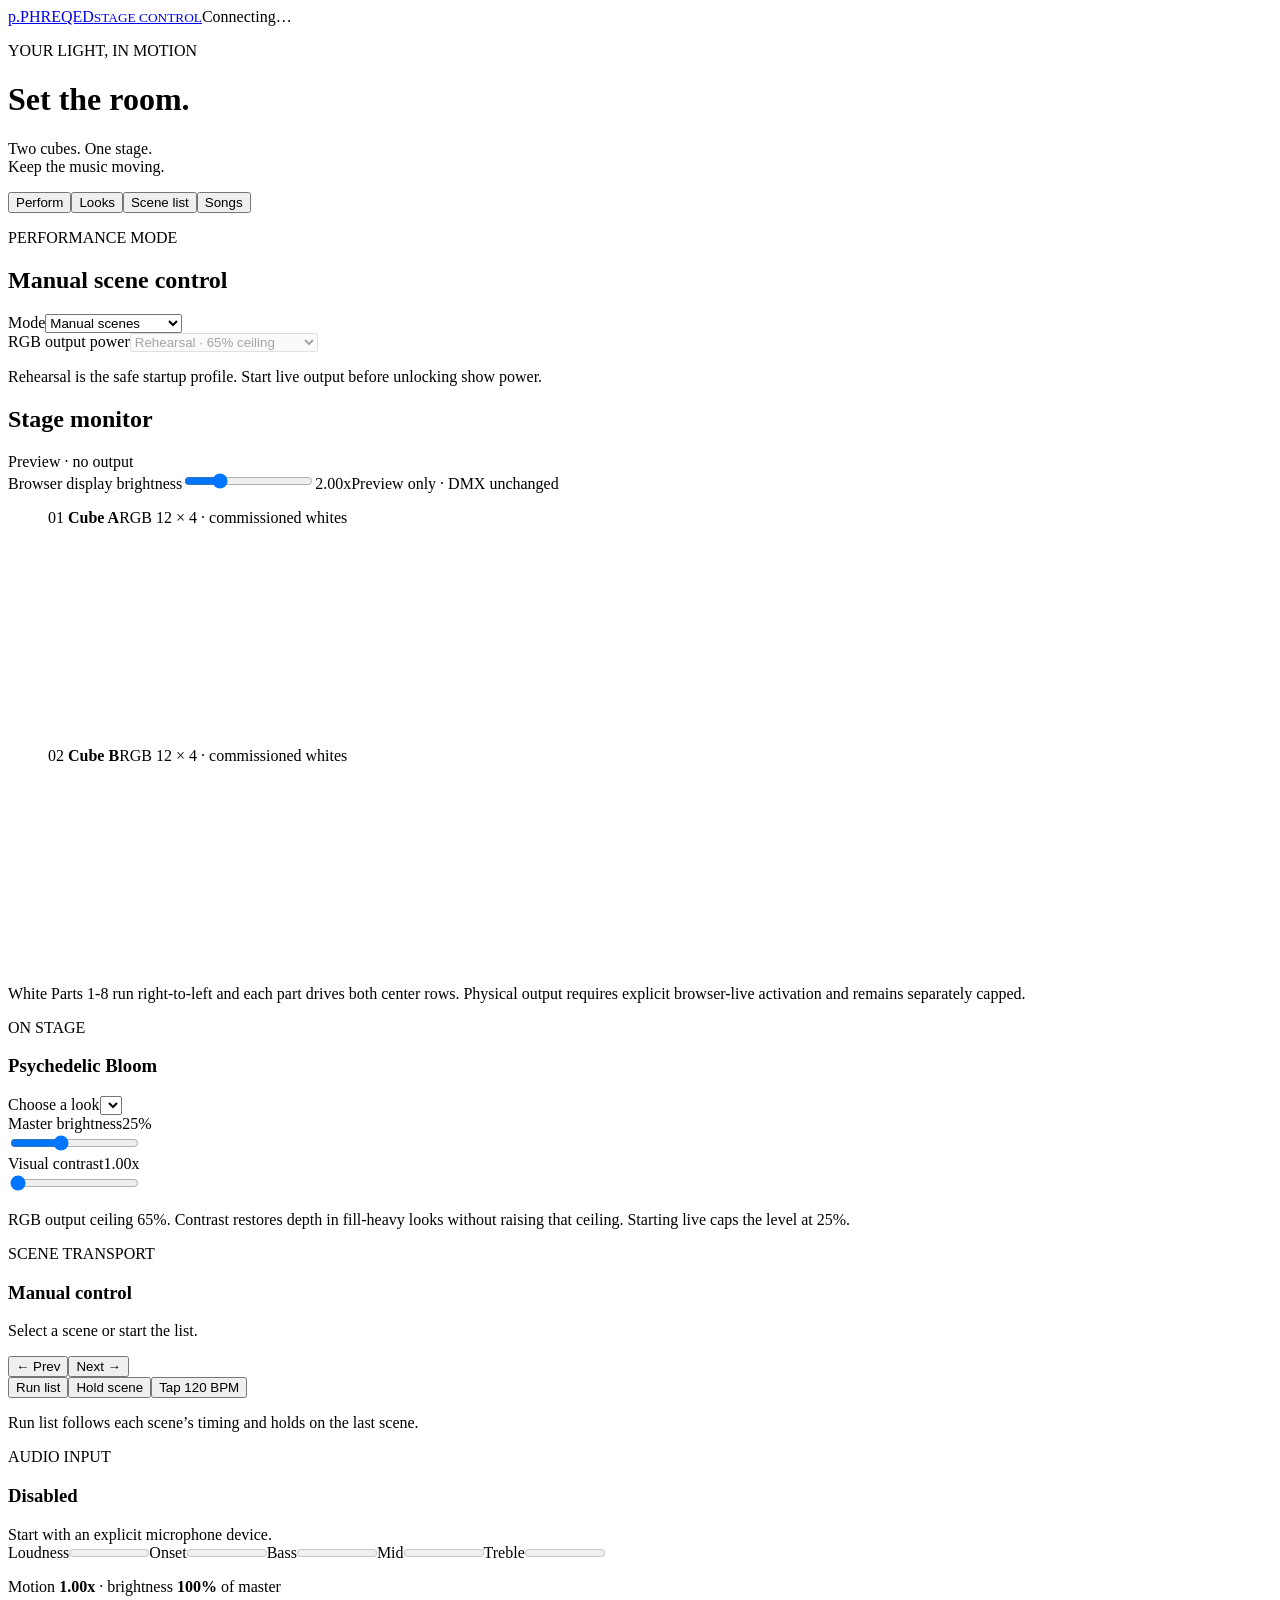
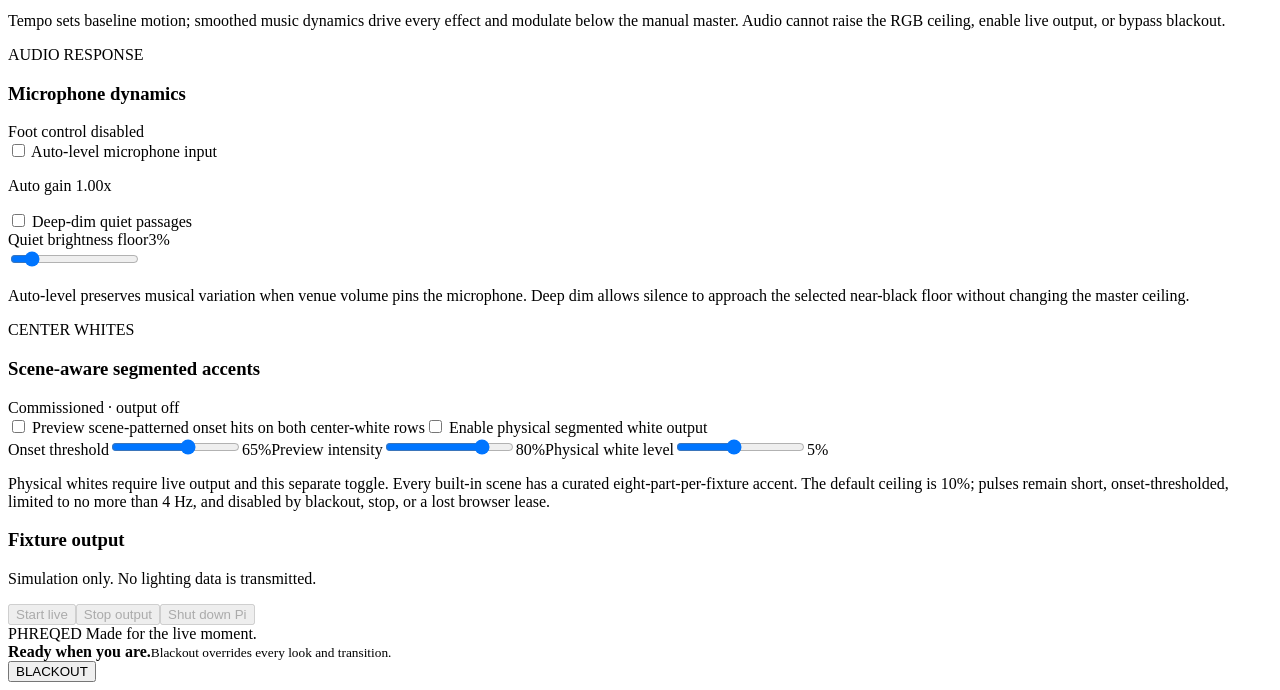
==== src/phreqed_dmx/web/index.html @ bc6910c8 "feat: extend segmented whites across show pack" ====
<!doctype html>
<html lang="en">
<head>
<meta charset="utf-8"><meta name="viewport" content="width=device-width,initial-scale=1,viewport-fit=cover">
<meta name="theme-color" content="#101413"><title>Phreqed · Stage control</title>
<link rel="stylesheet" href="/style.css"><link rel="stylesheet" href="/fixture.css"><link rel="stylesheet" href="/audio.css"><link rel="stylesheet" href="/safety.css"><script src="/app.js" defer></script>
</head>
<body>
<header class="top"><a class="brand" href="/" aria-label="Phreqed home"><span class="brandmark">p.</span><span>PHREQED<small>STAGE CONTROL</small></span></a><span id="connection" class="badge">Connecting…</span></header>
<main>
<div class="intro"><div><p class="eyebrow">YOUR LIGHT, IN MOTION</p><h1>Set the room.</h1></div><p class="intro-note">Two cubes. One stage.<br>Keep the music moving.</p></div>
<nav class="tabs" aria-label="Controller sections"><button class="tab active" data-tab="perform" aria-selected="true">Perform</button><button class="tab" data-tab="looks" aria-selected="false">Looks</button><button class="tab" data-tab="scenes" aria-selected="false">Scene list</button><button class="tab" data-tab="songbuilder" aria-selected="false">Songs</button></nav>
<div id="message" role="status" aria-live="polite"></div>
<section id="perform" class="panel">
<section class="card performance-mode-card"><div class="section-title"><div><p class="eyebrow">PERFORMANCE MODE</p><h2 id="performance-heading">Manual scene control</h2></div><label>Mode<select id="performance-mode"><option value="manual">Manual scenes</option><option value="setlist">Setlist performance</option></select></label></div><div class="power-mode-control"><label for="rgb-power-mode">RGB output power<select id="rgb-power-mode" disabled><option value="rehearsal">Rehearsal · 65% ceiling</option><option id="show-power-option" value="show">Show · full configured range</option></select></label><p id="rgb-power-status" class="hint">Rehearsal is the safe startup profile. Start live output before unlocking show power.</p></div><div id="setlist-performance" hidden><label>Active setlist<select id="performance-setlist"></select></label><div class="song-now"><p id="performance-song-number" class="eyebrow">NO SONG SELECTED</p><h2 id="performance-song-title">Choose a setlist</h2><p id="performance-song-detail" class="hint">Selection and mode changes never start playback.</p><progress id="performance-song-progress" min="0" max="1" value="0"></progress><div class="song-times"><span id="performance-elapsed">0:00</span><span id="performance-remaining">-0:00</span></div></div><div class="transport"><button id="previous-song">← Previous song</button><button id="toggle-song" class="primary">Start song</button><button id="next-song">Next song →</button></div><p id="performance-next" class="hint">Next: —</p><p class="hint">A finished song may arm the next selection, but it never starts another song. FS1/FS2 select songs, FS3 starts or stops, and FS4 remains blackout.</p></div></section>
<div class="section-title"><h2>Stage monitor</h2><span id="output-label">Preview · no output</span></div>
<div class="monitor-display-control"><label for="monitor-brightness">Browser display brightness</label><input id="monitor-brightness" type="range" min="1" max="5" step="0.25" value="2"><output id="monitor-brightness-value" for="monitor-brightness">2.00x</output><span>Preview only · DMX unchanged</span></div>
<div class="monitors"><figure><figcaption><span>01 <strong>Cube A</strong></span><span>RGB 12 × 4 · commissioned whites</span></figcaption><canvas id="cube-a" class="fixture-preview" width="480" height="200" aria-label="Cube A front view with a 12 by 4 RGB grid and two commissioned center white rows"></canvas></figure><figure><figcaption><span>02 <strong>Cube B</strong></span><span>RGB 12 × 4 · commissioned whites</span></figcaption><canvas id="cube-b" class="fixture-preview" width="480" height="200" aria-label="Cube B front view with a 12 by 4 RGB grid and two commissioned center white rows"></canvas></figure></div>
<p class="hint">White Parts 1-8 run right-to-left and each part drives both center rows. Physical output requires explicit browser-live activation and remains separately capped.</p>
<div class="performance-grid">
<section class="card"><p class="eyebrow">ON STAGE</p><h3 id="current-look">Psychedelic Bloom</h3><label for="quick-preset">Choose a look</label><select id="quick-preset"></select><div class="slider-label"><label for="master">Master brightness</label><output id="master-value" for="master">25%</output></div><input id="master" type="range" min="0" max="0.65" step="0.01" value="0.25"><div class="slider-label"><label for="contrast">Visual contrast</label><output id="contrast-value" for="contrast">1.00x</output></div><input id="contrast" type="range" min="1" max="3" step="0.05" value="1"><p class="hint">RGB output ceiling <span id="brightness-ceiling">65%</span>. Contrast restores depth in fill-heavy looks without raising that ceiling. Starting live caps the level at 25%.</p></section>
<section id="manual-transport" class="card"><p class="eyebrow">SCENE TRANSPORT</p><h3 id="current-scene">Manual control</h3><p id="sequence-status" class="hint">Select a scene or start the list.</p><div class="transport"><button id="prev" aria-label="Previous scene">← Prev</button><button id="next" class="primary">Next →</button></div><div class="row"><button id="play">Run list</button><button id="pause">Hold scene</button><button id="tap">Tap <span id="bpm">120</span> BPM</button></div><p class="hint">Run list follows each scene’s timing and holds on the last scene.</p></section>
</div>
<section class="card audio-card"><div class="section-title"><div><p class="eyebrow">AUDIO INPUT</p><h3 id="audio-status">Disabled</h3></div><span id="audio-detail">Start with an explicit microphone device.</span></div><div class="audio-meters"><label>Loudness<meter id="audio-loudness" min="0" max="1" value="0"></meter></label><label>Onset<meter id="audio-onset" min="0" max="1" value="0"></meter></label><label>Bass<meter id="audio-bass" min="0" max="1" value="0"></meter></label><label>Mid<meter id="audio-mid" min="0" max="1" value="0"></meter></label><label>Treble<meter id="audio-treble" min="0" max="1" value="0"></meter></label></div><p class="audio-response">Motion <strong id="audio-motion">1.00x</strong> · brightness <strong id="audio-brightness">100%</strong> of master</p><p class="hint">Tempo sets baseline motion; smoothed music dynamics drive every effect and modulate below the manual master. Audio cannot raise the RGB ceiling, enable live output, or bypass blackout.</p></section>
<section class="card response-card"><div class="section-title"><div><p class="eyebrow">AUDIO RESPONSE</p><h3>Microphone dynamics</h3></div><span id="foot-status">Foot control disabled</span></div><label class="toggle"><input id="audio-auto-level" type="checkbox"> Auto-level microphone input</label><p id="audio-gain" class="hint">Auto gain 1.00x</p><label class="toggle"><input id="deep-dim" type="checkbox"> Deep-dim quiet passages</label><div class="slider-label"><label for="quiet-floor">Quiet brightness floor</label><output id="quiet-floor-value" for="quiet-floor">3%</output></div><input id="quiet-floor" type="range" min="0" max="0.25" step="0.01" value="0.03"><p class="hint">Auto-level preserves musical variation when venue volume pins the microphone. Deep dim allows silence to approach the selected near-black floor without changing the master ceiling.</p></section>
<section class="card white-preview-card"><div class="section-title"><div><p class="eyebrow">CENTER WHITES</p><h3>Scene-aware segmented accents</h3></div><span id="white-preview-status">Commissioned · output off</span></div><label class="toggle"><input id="white-preview" type="checkbox"> Preview scene-patterned onset hits on both center-white rows</label><label class="toggle white-live-toggle"><input id="white-output" type="checkbox"> Enable physical segmented white output</label><div class="form-grid"><label>Onset threshold<input id="white-threshold" type="range" min="0.1" max="1" step="0.05" value="0.65"><output id="white-threshold-value" for="white-threshold">65%</output></label><label>Preview intensity<input id="white-level" type="range" min="0.05" max="1" step="0.05" value="0.8"><output id="white-level-value" for="white-level">80%</output></label><label>Physical white level<input id="white-output-level" type="range" min="0.01" max="0.10" step="0.01" value="0.05"><output id="white-output-level-value" for="white-output-level">5%</output></label></div><p id="white-output-warning" class="white-danger" hidden></p><p id="white-output-hint" class="hint">Physical whites require live output and this separate toggle. Every built-in scene has a curated eight-part-per-fixture accent. The default ceiling is 10%; pulses remain short, onset-thresholded, limited to no more than 4 Hz, and disabled by blackout, stop, or a lost browser lease.</p></section>
<section class="output card"><div><h3>Fixture output</h3><p id="live-help" class="hint">Simulation only. No lighting data is transmitted.</p></div><div class="row"><button id="start-live" class="primary" disabled>Start live</button><button id="stop-live" disabled>Stop output</button><button id="shutdown-system" class="danger" disabled>Shut down Pi</button></div></section>
</section>
<section id="looks" class="panel" hidden>
<div class="section-title"><div><h2>Your looks</h2><p class="hint">Start with a built-in, make it yours, save it for the show.</p></div><button id="new-look" class="primary">+ New look</button></div><div id="preset-grid" class="preset-grid"></div>
<section id="editor" class="card" hidden><div class="section-title"><h2>Look editor</h2><button id="close-editor" class="quiet">Close</button></div><div class="form-grid"><label>Look name<input id="look-name" maxlength="100" placeholder="Late-night current"></label><label>Output brightness<input id="look-level" type="number" min="0" max="0.65" step="0.01" value="0.25"></label></div><label>Description<input id="look-description" maxlength="500" placeholder="A note for the next show"></label><div class="section-title"><h3>Layers</h3><button id="add-layer">+ Add layer</button></div><p class="hint">Layers blend from top to bottom. Target both cubes or build independent looks.</p><div id="layers"></div><div class="row editor-actions"><button id="preview-look">Try look</button><button id="save-look" class="primary">Save look</button></div><p class="hint">Try look changes the running look, including live output when active. Built-ins are always saved as a user copy.</p></section>
</section>
<section id="songbuilder" class="panel" hidden>
<div class="section-title"><div><h2>Song Builder</h2><p class="hint">Create songs, publish baseline cue sheets, and assemble an ordered setlist. This authoring screen cannot start setlist performance.</p></div><button id="new-song" class="primary">+ New song</button></div>
<div class="song-grid">
<section class="card"><p class="eyebrow">SONG LIBRARY</p><div id="song-list" class="cue-list"></div><p id="empty-songs" class="hint">No songs yet.</p></section>
<form id="song-editor" class="card" hidden><div class="section-title"><h3 id="song-editor-heading">New song</h3><button id="cancel-song" type="button" class="quiet">Close</button></div><div class="form-grid"><label>Song title<input id="song-title" maxlength="200" required></label><label>Artist<input id="song-artist" maxlength="200" value="Phreqed" required></label><label>Duration, seconds<input id="song-duration" type="number" min="1" max="14400" step="0.1" required></label><label>Song ID<input id="song-id" pattern="song-[a-z0-9\-]+" required></label><label>Song style<select id="song-style"><option value="unspecified">Choose later</option><option value="punk">Punk</option><option value="rock">Rock</option><option value="mellow">Mellow</option><option value="funk">Funk</option><option value="metal">Metal</option><option value="alternative">Alternative</option><option value="blues">Blues</option><option value="reggae">Reggae</option><option value="electronic">Electronic</option></select></label></div><label>Notes<input id="song-notes" maxlength="4000"></label><button type="submit" class="primary">Save song</button><p class="hint">Style defaults create editable baseline cue sheets; they never publish or start playback. MP3 upload and rehearsal listening arrive in later analysis sprints.</p></form>
</div>
<section id="timeline-editor" class="card" hidden><div class="section-title"><div><p class="eyebrow">BASELINE CUE SHEET</p><h3 id="timeline-title">Song timeline</h3></div><div class="row"><button id="apply-style-default">Create style revision</button><button id="new-cue-draft">Copy published revision</button><button id="publish-cue-sheet" class="primary">Publish revision</button></div></div><p id="timeline-status" class="hint"></p><div id="song-cue-list" class="cue-list"></div><form id="song-cue-editor"><div class="form-grid"><label>At, seconds<input id="song-cue-time" type="number" min="0" max="14400" step="0.1" required></label><label>Look<select id="song-cue-preset"></select></label><label>Transition, seconds<input id="song-cue-transition" type="number" min="0" max="60" step="0.1" value="0.5" required></label></div><div class="row"><button id="save-song-cue" type="submit">+ Add cue</button><button id="cancel-song-cue" type="button" hidden>Cancel edit</button></div></form><p class="hint">Create a style revision to generate new cues from the song's selected style. Copy published revision keeps the current cues for manual editing. Drafts remain inactive until previewed and explicitly published. Published cue-sheet versions are immutable; preview is simulation-only.</p></section>
<section class="card"><div class="section-title"><div><p class="eyebrow">SETLIST BUILDER</p><h3>Ordered show</h3></div><button id="new-setlist">+ New setlist</button></div><label>Setlist<select id="setlist-select"></select></label><div id="setlist-songs" class="cue-list"></div><label>Search song library<input id="setlist-song-search" type="search" maxlength="200" autocomplete="off" placeholder="Filter by title or artist"></label><p id="setlist-song-filter-status" class="hint" role="status" aria-live="polite"></p><div class="form-grid"><label>Add song<select id="setlist-song"></select></label><label>Setlist name<input id="setlist-name" maxlength="200"></label></div><div class="row"><button id="add-setlist-song">Add song</button><button id="save-setlist" class="primary">Save setlist</button><button id="delete-setlist">Delete setlist</button></div><p class="hint">Songs may be repeated for encores. Filtering never changes the ordered setlist until you press Add song.</p></section>
</section>
<section id="scenes" class="panel" hidden>
<div class="section-title"><div><h2>Build your set.</h2><p class="hint">A scene pairs a look with a hold time and an entry fade.</p></div></div>
<div id="cue-list" class="cue-list"></div><p id="empty-cues" class="hint" hidden>No scenes yet. Add your opening look below.</p>
<form id="add-cue" class="card"><h3 id="cue-heading">Add a scene</h3><div class="form-grid"><label>Scene name<input id="cue-name" maxlength="100" placeholder="Opening" required></label><label>Look<select id="cue-preset"></select></label><label>Hold, seconds<input id="cue-hold" type="number" min="1" max="3600" step="1" value="15" required></label><label>Fade in, seconds<input id="cue-fade" type="number" min="0" max="60" step="0.1" value="1" required></label></div><div class="row"><button id="save-cue" type="submit" class="primary">+ Add scene</button><button id="cancel-cue" type="button" hidden>Cancel edit</button></div><p class="hint">Hold includes the fade. Changes save on the Pi and stop timed playback.</p></form>
</section>
<footer>PHREQED <span>Made for the live moment.</span></footer>
</main>
<div class="safety-bar"><div><strong id="blackout-status">Ready when you are.</strong><small id="safety-detail">Blackout overrides every look and transition.</small></div><button id="release-blackout" hidden>Release blackout</button><button id="blackout" class="blackout">BLACKOUT</button></div>
<dialog id="live-dialog"><h2>Send light to the stage?</h2><p id="live-warning">Confirm the fixtures are safely positioned, people nearby are warned, and QLC+ blackout is available. Output starts at 25% brightness or lower.</p><div class="row"><button id="cancel-live">Cancel</button><button id="confirm-live" class="primary">Start live output</button></div></dialog>
<dialog id="show-power-dialog"><h2>Unlock full RGB power?</h2><p id="show-power-warning">This raises the available RGB master range for the live fixtures. Confirm the fixtures are safely positioned, warn everyone nearby, and keep BLACKOUT immediately available. Center-white strobes remain separately limited.</p><div class="row"><button id="cancel-show-power">Keep rehearsal power</button><button id="confirm-show-power" class="primary">Unlock show power</button></div></dialog>
<dialog id="shutdown-dialog"><h2>Shut down the Raspberry Pi?</h2><p>This immediately blackouts and stops fixture output, stops the active song, and requests a clean operating-system power-off. Type <strong>SHUTDOWN</strong> to continue. Wait for Pi activity to stop before removing power.</p><label for="shutdown-confirmation">Confirmation<input id="shutdown-confirmation" autocomplete="off" spellcheck="false" placeholder="SHUTDOWN"></label><div class="row"><button id="cancel-shutdown">Cancel</button><button id="confirm-shutdown" class="danger" disabled>Blackout and shut down</button></div></dialog>
</body></html>
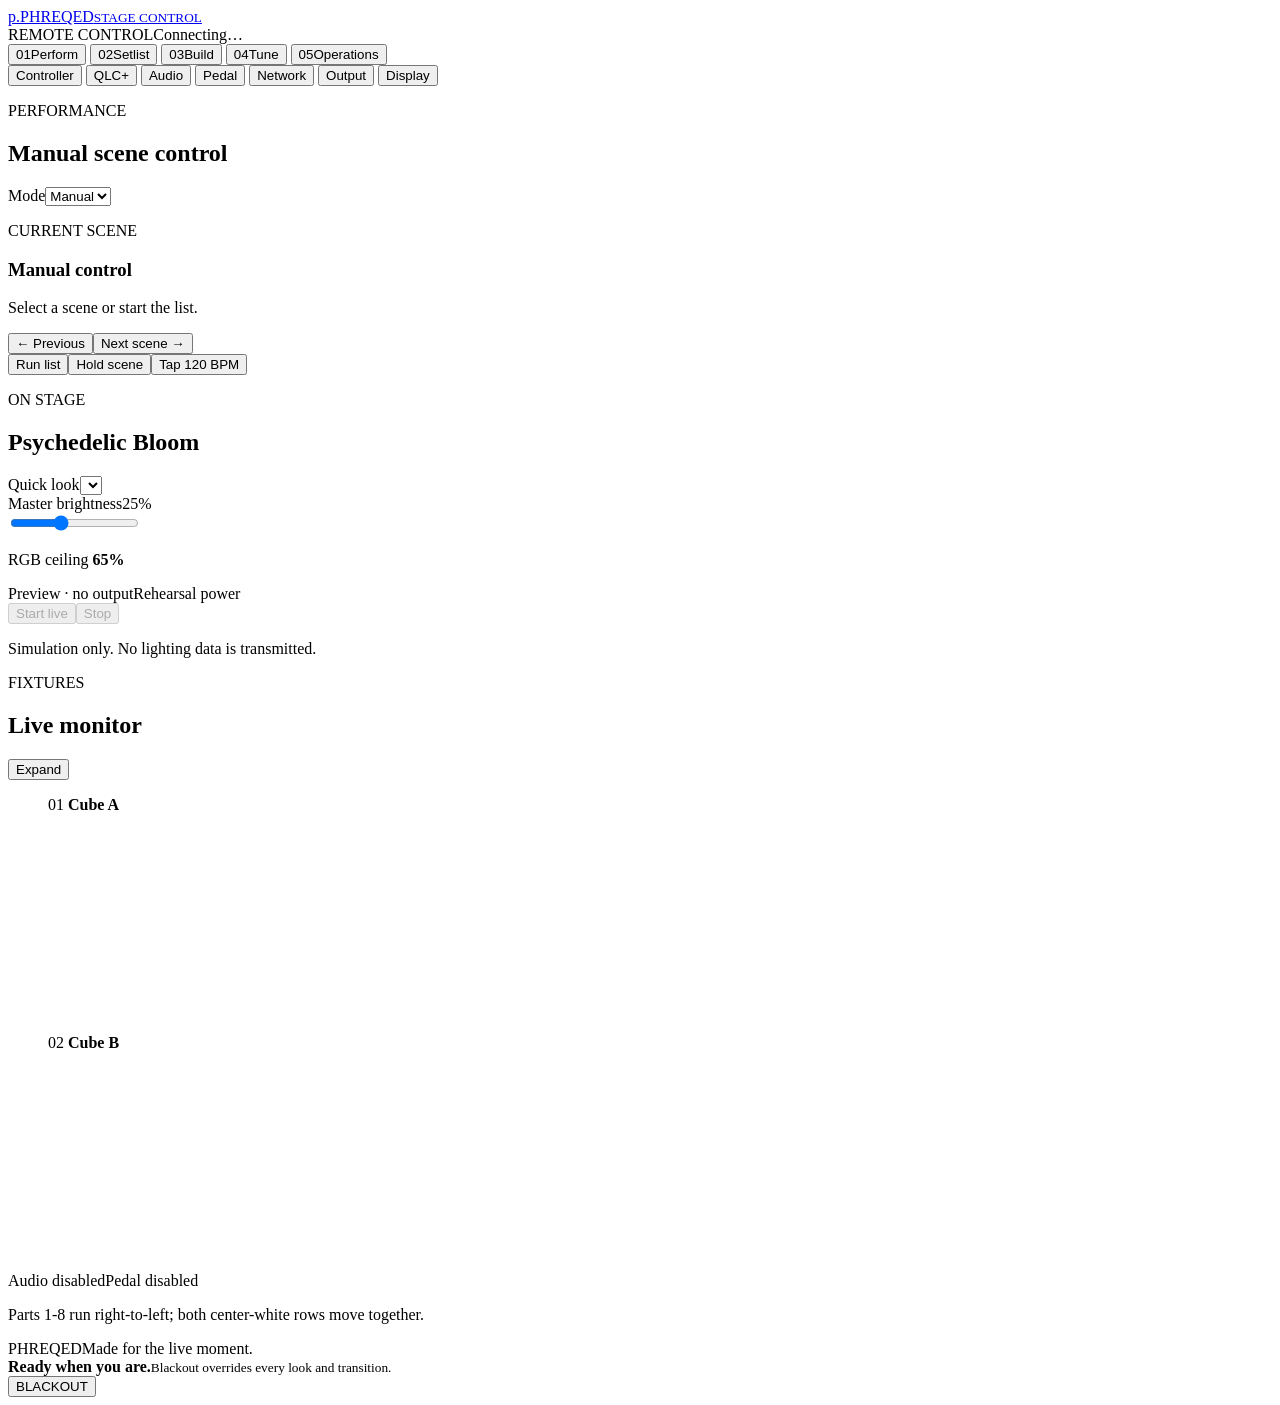
==== commit fde54e38: "feat: add adaptive touchscreen stage control" ====
--- a/src/phreqed_dmx/web/index.html
+++ b/src/phreqed_dmx/web/index.html
@@ -2,52 +2,127 @@
 <html lang="en">
 <head>
 <meta charset="utf-8"><meta name="viewport" content="width=device-width,initial-scale=1,viewport-fit=cover">
-<meta name="theme-color" content="#101413"><title>Phreqed · Stage control</title>
-<link rel="stylesheet" href="/style.css"><link rel="stylesheet" href="/fixture.css"><link rel="stylesheet" href="/audio.css"><link rel="stylesheet" href="/safety.css"><script src="/app.js" defer></script>
+<title>Phreqed · Stage control</title>
+<link rel="stylesheet" href="/style.css"><link rel="stylesheet" href="/fixture.css"><link rel="stylesheet" href="/audio.css"><link rel="stylesheet" href="/safety.css"><link rel="stylesheet" href="/touch.css"><script src="/app.js" defer></script>
 </head>
 <body>
-<header class="top"><a class="brand" href="/" aria-label="Phreqed home"><span class="brandmark">p.</span><span>PHREQED<small>STAGE CONTROL</small></span></a><span id="connection" class="badge">Connecting…</span></header>
-<main>
-<div class="intro"><div><p class="eyebrow">YOUR LIGHT, IN MOTION</p><h1>Set the room.</h1></div><p class="intro-note">Two cubes. One stage.<br>Keep the music moving.</p></div>
-<nav class="tabs" aria-label="Controller sections"><button class="tab active" data-tab="perform" aria-selected="true">Perform</button><button class="tab" data-tab="looks" aria-selected="false">Looks</button><button class="tab" data-tab="scenes" aria-selected="false">Scene list</button><button class="tab" data-tab="songbuilder" aria-selected="false">Songs</button></nav>
+<header class="top stage-top"><a class="brand" href="/" aria-label="Phreqed home"><span class="brandmark">p.</span><span>PHREQED<small>STAGE CONTROL</small></span></a><div class="top-state"><span id="surface-label" class="surface-label">REMOTE CONTROL</span><span id="connection" class="badge">Connecting…</span></div></header>
+<nav class="workspace-nav" aria-label="Controller workspaces">
+  <button class="workspace-tab active" data-workspace="perform" aria-selected="true"><span>01</span>Perform</button>
+  <button class="workspace-tab" data-workspace="setlist" aria-selected="false"><span>02</span>Setlist</button>
+  <button class="workspace-tab" data-workspace="build" aria-selected="false"><span>03</span>Build</button>
+  <button class="workspace-tab" data-workspace="tune" aria-selected="false"><span>04</span>Tune</button>
+  <button class="workspace-tab" data-workspace="operations" aria-selected="false"><span>05</span>Operations</button>
+</nav>
+<main class="app-shell">
 <div id="message" role="status" aria-live="polite"></div>
-<section id="perform" class="panel">
-<section class="card performance-mode-card"><div class="section-title"><div><p class="eyebrow">PERFORMANCE MODE</p><h2 id="performance-heading">Manual scene control</h2></div><label>Mode<select id="performance-mode"><option value="manual">Manual scenes</option><option value="setlist">Setlist performance</option></select></label></div><div class="power-mode-control"><label for="rgb-power-mode">RGB output power<select id="rgb-power-mode" disabled><option value="rehearsal">Rehearsal · 65% ceiling</option><option id="show-power-option" value="show">Show · full configured range</option></select></label><p id="rgb-power-status" class="hint">Rehearsal is the safe startup profile. Start live output before unlocking show power.</p></div><div id="setlist-performance" hidden><label>Active setlist<select id="performance-setlist"></select></label><div class="song-now"><p id="performance-song-number" class="eyebrow">NO SONG SELECTED</p><h2 id="performance-song-title">Choose a setlist</h2><p id="performance-song-detail" class="hint">Selection and mode changes never start playback.</p><progress id="performance-song-progress" min="0" max="1" value="0"></progress><div class="song-times"><span id="performance-elapsed">0:00</span><span id="performance-remaining">-0:00</span></div></div><div class="transport"><button id="previous-song">← Previous song</button><button id="toggle-song" class="primary">Start song</button><button id="next-song">Next song →</button></div><p id="performance-next" class="hint">Next: —</p><p class="hint">A finished song may arm the next selection, but it never starts another song. FS1/FS2 select songs, FS3 starts or stops, and FS4 remains blackout.</p></div></section>
-<div class="section-title"><h2>Stage monitor</h2><span id="output-label">Preview · no output</span></div>
-<div class="monitor-display-control"><label for="monitor-brightness">Browser display brightness</label><input id="monitor-brightness" type="range" min="1" max="5" step="0.25" value="2"><output id="monitor-brightness-value" for="monitor-brightness">2.00x</output><span>Preview only · DMX unchanged</span></div>
-<div class="monitors"><figure><figcaption><span>01 <strong>Cube A</strong></span><span>RGB 12 × 4 · commissioned whites</span></figcaption><canvas id="cube-a" class="fixture-preview" width="480" height="200" aria-label="Cube A front view with a 12 by 4 RGB grid and two commissioned center white rows"></canvas></figure><figure><figcaption><span>02 <strong>Cube B</strong></span><span>RGB 12 × 4 · commissioned whites</span></figcaption><canvas id="cube-b" class="fixture-preview" width="480" height="200" aria-label="Cube B front view with a 12 by 4 RGB grid and two commissioned center white rows"></canvas></figure></div>
-<p class="hint">White Parts 1-8 run right-to-left and each part drives both center rows. Physical output requires explicit browser-live activation and remains separately capped.</p>
-<div class="performance-grid">
-<section class="card"><p class="eyebrow">ON STAGE</p><h3 id="current-look">Psychedelic Bloom</h3><label for="quick-preset">Choose a look</label><select id="quick-preset"></select><div class="slider-label"><label for="master">Master brightness</label><output id="master-value" for="master">25%</output></div><input id="master" type="range" min="0" max="0.65" step="0.01" value="0.25"><div class="slider-label"><label for="contrast">Visual contrast</label><output id="contrast-value" for="contrast">1.00x</output></div><input id="contrast" type="range" min="1" max="3" step="0.05" value="1"><p class="hint">RGB output ceiling <span id="brightness-ceiling">65%</span>. Contrast restores depth in fill-heavy looks without raising that ceiling. Starting live caps the level at 25%.</p></section>
-<section id="manual-transport" class="card"><p class="eyebrow">SCENE TRANSPORT</p><h3 id="current-scene">Manual control</h3><p id="sequence-status" class="hint">Select a scene or start the list.</p><div class="transport"><button id="prev" aria-label="Previous scene">← Prev</button><button id="next" class="primary">Next →</button></div><div class="row"><button id="play">Run list</button><button id="pause">Hold scene</button><button id="tap">Tap <span id="bpm">120</span> BPM</button></div><p class="hint">Run list follows each scene’s timing and holds on the last scene.</p></section>
-</div>
-<section class="card audio-card"><div class="section-title"><div><p class="eyebrow">AUDIO INPUT</p><h3 id="audio-status">Disabled</h3></div><span id="audio-detail">Start with an explicit microphone device.</span></div><div class="audio-meters"><label>Loudness<meter id="audio-loudness" min="0" max="1" value="0"></meter></label><label>Onset<meter id="audio-onset" min="0" max="1" value="0"></meter></label><label>Bass<meter id="audio-bass" min="0" max="1" value="0"></meter></label><label>Mid<meter id="audio-mid" min="0" max="1" value="0"></meter></label><label>Treble<meter id="audio-treble" min="0" max="1" value="0"></meter></label></div><p class="audio-response">Motion <strong id="audio-motion">1.00x</strong> · brightness <strong id="audio-brightness">100%</strong> of master</p><p class="hint">Tempo sets baseline motion; smoothed music dynamics drive every effect and modulate below the manual master. Audio cannot raise the RGB ceiling, enable live output, or bypass blackout.</p></section>
-<section class="card response-card"><div class="section-title"><div><p class="eyebrow">AUDIO RESPONSE</p><h3>Microphone dynamics</h3></div><span id="foot-status">Foot control disabled</span></div><label class="toggle"><input id="audio-auto-level" type="checkbox"> Auto-level microphone input</label><p id="audio-gain" class="hint">Auto gain 1.00x</p><label class="toggle"><input id="deep-dim" type="checkbox"> Deep-dim quiet passages</label><div class="slider-label"><label for="quiet-floor">Quiet brightness floor</label><output id="quiet-floor-value" for="quiet-floor">3%</output></div><input id="quiet-floor" type="range" min="0" max="0.25" step="0.01" value="0.03"><p class="hint">Auto-level preserves musical variation when venue volume pins the microphone. Deep dim allows silence to approach the selected near-black floor without changing the master ceiling.</p></section>
-<section class="card white-preview-card"><div class="section-title"><div><p class="eyebrow">CENTER WHITES</p><h3>Scene-aware segmented accents</h3></div><span id="white-preview-status">Commissioned · output off</span></div><label class="toggle"><input id="white-preview" type="checkbox"> Preview scene-patterned onset hits on both center-white rows</label><label class="toggle white-live-toggle"><input id="white-output" type="checkbox"> Enable physical segmented white output</label><div class="form-grid"><label>Onset threshold<input id="white-threshold" type="range" min="0.1" max="1" step="0.05" value="0.65"><output id="white-threshold-value" for="white-threshold">65%</output></label><label>Preview intensity<input id="white-level" type="range" min="0.05" max="1" step="0.05" value="0.8"><output id="white-level-value" for="white-level">80%</output></label><label>Physical white level<input id="white-output-level" type="range" min="0.01" max="0.10" step="0.01" value="0.05"><output id="white-output-level-value" for="white-output-level">5%</output></label></div><p id="white-output-warning" class="white-danger" hidden></p><p id="white-output-hint" class="hint">Physical whites require live output and this separate toggle. Every built-in scene has a curated eight-part-per-fixture accent. The default ceiling is 10%; pulses remain short, onset-thresholded, limited to no more than 4 Hz, and disabled by blackout, stop, or a lost browser lease.</p></section>
-<section class="output card"><div><h3>Fixture output</h3><p id="live-help" class="hint">Simulation only. No lighting data is transmitted.</p></div><div class="row"><button id="start-live" class="primary" disabled>Start live</button><button id="stop-live" disabled>Stop output</button><button id="shutdown-system" class="danger" disabled>Shut down Pi</button></div></section>
+
+<section id="perform" class="workspace panel stage-workspace">
+  <div id="stage-health" class="health-strip" aria-label="Show health">
+    <button class="health-chip" data-health="controller"><span id="health-controller-dot" class="health-dot"></span><span id="health-controller">Controller</span></button>
+    <button class="health-chip" data-health="qlcplus"><span id="health-qlcplus-dot" class="health-dot"></span><span id="health-qlcplus">QLC+</span></button>
+    <button class="health-chip" data-health="audio"><span id="health-audio-dot" class="health-dot"></span><span id="health-audio">Audio</span></button>
+    <button class="health-chip" data-health="pedal"><span id="health-pedal-dot" class="health-dot"></span><span id="health-pedal">Pedal</span></button>
+    <button class="health-chip" data-health="network"><span id="health-network-dot" class="health-dot"></span><span id="health-network">Network</span></button>
+    <button class="health-chip" data-health="fixture_output"><span id="health-fixture_output-dot" class="health-dot"></span><span id="health-fixture_output">Output</span></button>
+    <button class="health-chip" data-health="local_display"><span id="health-local_display-dot" class="health-dot"></span><span id="health-local_display">Display</span></button>
+  </div>
+
+  <div class="stage-dashboard">
+    <section class="card performance-mode-card stage-primary">
+      <div class="stage-card-heading"><div><p class="eyebrow">PERFORMANCE</p><h2 id="performance-heading">Manual scene control</h2></div><label class="compact-field">Mode<select id="performance-mode"><option value="manual">Manual</option><option value="setlist">Setlist</option></select></label></div>
+      <div id="setlist-performance" class="setlist-stage" hidden>
+        <label class="setlist-picker">Active setlist<select id="performance-setlist"></select></label>
+        <div class="song-now"><p id="performance-song-number" class="song-number">NO SONG SELECTED</p><h1 id="performance-song-title">Choose a setlist</h1><p id="performance-song-detail" class="stage-detail">Selection and mode changes never start playback.</p><progress id="performance-song-progress" min="0" max="1" value="0"></progress><div class="song-times"><span id="performance-elapsed">0:00</span><span id="performance-remaining">-0:00</span></div></div>
+        <p class="next-song"><span>NEXT</span> <strong id="performance-next">Next: —</strong></p>
+        <div class="transport stage-transport"><button id="previous-song">← Previous</button><button id="toggle-song" class="primary">Start song</button><button id="next-song">Next →</button></div>
+      </div>
+      <div id="manual-transport" class="manual-stage">
+        <p class="scene-kicker">CURRENT SCENE</p><h1 id="current-scene">Manual control</h1><p id="sequence-status" class="stage-detail">Select a scene or start the list.</p>
+        <div class="transport stage-transport"><button id="prev" aria-label="Previous scene">← Previous</button><button id="next" class="primary">Next scene →</button></div>
+        <div class="row stage-secondary"><button id="play">Run list</button><button id="pause">Hold scene</button><button id="tap">Tap <span id="bpm">120</span> BPM</button></div>
+      </div>
+    </section>
+
+    <section class="card stage-control-card">
+      <p class="eyebrow">ON STAGE</p><h2 id="current-look">Psychedelic Bloom</h2>
+      <label for="quick-preset">Quick look<select id="quick-preset"></select></label>
+      <div class="slider-label"><label for="master">Master brightness</label><output id="master-value" for="master">25%</output></div><input id="master" type="range" min="0" max="0.65" step="0.01" value="0.25">
+      <p class="ceiling-note">RGB ceiling <strong id="brightness-ceiling">65%</strong></p>
+      <div class="stage-output-state"><span id="output-label">Preview · no output</span><span id="stage-power-label">Rehearsal power</span></div>
+      <div class="row stage-live-actions"><button id="stage-start-live" class="primary" disabled>Start live</button><button id="stage-stop-live" disabled>Stop</button></div>
+      <p id="live-help" class="hint">Simulation only. No lighting data is transmitted.</p>
+    </section>
+
+    <section class="card stage-monitor-card">
+      <div class="stage-card-heading"><div><p class="eyebrow">FIXTURES</p><h2>Live monitor</h2></div><button id="expand-monitor" class="quiet compact-action">Expand</button></div>
+      <div class="monitors compact-monitors"><figure><figcaption><span>01 <strong>Cube A</strong></span></figcaption><canvas id="cube-a" class="fixture-preview" width="480" height="200" aria-label="Cube A front view with a 12 by 4 RGB grid and two commissioned center white rows"></canvas></figure><figure><figcaption><span>02 <strong>Cube B</strong></span></figcaption><canvas id="cube-b" class="fixture-preview" width="480" height="200" aria-label="Cube B front view with a 12 by 4 RGB grid and two commissioned center white rows"></canvas></figure></div>
+      <div class="mini-status"><span id="stage-audio-status">Audio disabled</span><span id="stage-foot-status">Pedal disabled</span></div>
+      <p class="hint compact-hint">Parts 1-8 run right-to-left; both center-white rows move together.</p>
+    </section>
+  </div>
 </section>
-<section id="looks" class="panel" hidden>
-<div class="section-title"><div><h2>Your looks</h2><p class="hint">Start with a built-in, make it yours, save it for the show.</p></div><button id="new-look" class="primary">+ New look</button></div><div id="preset-grid" class="preset-grid"></div>
-<section id="editor" class="card" hidden><div class="section-title"><h2>Look editor</h2><button id="close-editor" class="quiet">Close</button></div><div class="form-grid"><label>Look name<input id="look-name" maxlength="100" placeholder="Late-night current"></label><label>Output brightness<input id="look-level" type="number" min="0" max="0.65" step="0.01" value="0.25"></label></div><label>Description<input id="look-description" maxlength="500" placeholder="A note for the next show"></label><div class="section-title"><h3>Layers</h3><button id="add-layer">+ Add layer</button></div><p class="hint">Layers blend from top to bottom. Target both cubes or build independent looks.</p><div id="layers"></div><div class="row editor-actions"><button id="preview-look">Try look</button><button id="save-look" class="primary">Save look</button></div><p class="hint">Try look changes the running look, including live output when active. Built-ins are always saved as a user copy.</p></section>
+
+<section id="build" class="workspace panel" hidden>
+  <div class="workspace-heading"><div><p class="eyebrow">DESIGN THE LIGHT</p><h1>Build</h1><p>Create reusable looks and assemble the manual scene list.</p></div></div>
+  <nav class="build-nav" aria-label="Build tools"><button class="tab active" data-tab="looks" aria-selected="true">Looks</button><button class="tab" data-tab="scenes" aria-selected="false">Scenes</button></nav>
+
+  <section id="looks" class="build-panel">
+    <div class="section-title"><div><h2>Your looks</h2><p class="hint">Choose, search, copy, or edit a look.</p></div><div class="row"><label class="search-field">Search<input id="look-search" type="search" placeholder="Filter looks"></label><button id="new-look" class="primary">+ New look</button></div></div>
+    <div id="preset-grid" class="preset-grid catalog-scroll"></div>
+    <section id="editor" class="card editor-drawer" hidden><div class="section-title"><h2>Look editor</h2><button id="close-editor" class="quiet">Close</button></div><div class="form-grid"><label>Look name<input id="look-name" maxlength="100" placeholder="Late-night current"></label><label>Output brightness<input id="look-level" type="number" min="0" max="0.65" step="0.01" value="0.25"></label></div><label>Description<input id="look-description" maxlength="500" placeholder="A note for the next show"></label><div class="section-title"><h3>Layers</h3><button id="add-layer">+ Add layer</button></div><p class="hint">Layers blend from top to bottom. Target both cubes or build independent looks.</p><div id="layers"></div><div class="row editor-actions"><button id="preview-look">Try look</button><button id="save-look" class="primary">Save look</button></div><p class="hint">Try look changes the running look, including live output when active. Built-ins are always saved as a user copy.</p></section>
+  </section>
+
+  <section id="scenes" class="build-panel" hidden>
+    <div class="split-editor"><div><div class="section-title"><div><h2>Scene list</h2><p class="hint">A scene pairs a look with a hold time and entry fade.</p></div></div><div id="cue-list" class="cue-list catalog-scroll"></div><p id="empty-cues" class="hint" hidden>No scenes yet.</p></div>
+    <form id="add-cue" class="card sticky-editor"><h3 id="cue-heading">Add a scene</h3><div class="form-grid"><label>Scene name<input id="cue-name" maxlength="100" placeholder="Opening" required></label><label>Look<select id="cue-preset"></select></label><label>Hold, seconds<input id="cue-hold" type="number" min="1" max="3600" step="1" value="15" required></label><label>Fade in, seconds<input id="cue-fade" type="number" min="0" max="60" step="0.1" value="1" required></label></div><div class="row"><button id="save-cue" type="submit" class="primary">+ Add scene</button><button id="cancel-cue" type="button" hidden>Cancel edit</button></div><p class="hint">Hold includes the fade. Changes save on the Pi and stop timed playback.</p></form></div>
+  </section>
+
+ </section>
+
+<section id="setlist" class="workspace panel" hidden>
+  <div class="workspace-heading"><div><p class="eyebrow">PREPARE THE PERFORMANCE</p><h1>Setlist</h1><p>Songs, cue sheets, and the ordered show in one dedicated workspace.</p></div></div>
+  <section id="songbuilder" class="setlist-workspace">
+    <div class="section-title"><div><h2>Song Builder</h2><p class="hint">Create songs, publish cue sheets, and assemble the ordered show.</p></div><button id="new-song" class="primary">+ New song</button></div>
+    <div class="song-grid build-song-grid"><section class="card"><p class="eyebrow">SONG LIBRARY</p><div id="song-list" class="cue-list catalog-scroll"></div><p id="empty-songs" class="hint">No songs yet.</p></section>
+    <form id="song-editor" class="card" hidden><div class="section-title"><h3 id="song-editor-heading">New song</h3><button id="cancel-song" type="button" class="quiet">Close</button></div><div class="form-grid"><label>Song title<input id="song-title" maxlength="200" required></label><label>Artist<input id="song-artist" maxlength="200" value="Phreqed" required></label><label>Duration, seconds<input id="song-duration" type="number" min="1" max="14400" step="0.1" required></label><label>Song ID<input id="song-id" pattern="song-[a-z0-9\-]+" required></label><label>Song style<select id="song-style"><option value="unspecified">Choose later</option><option value="punk">Punk</option><option value="rock">Rock</option><option value="mellow">Mellow</option><option value="funk">Funk</option><option value="metal">Metal</option><option value="alternative">Alternative</option><option value="blues">Blues</option><option value="reggae">Reggae</option><option value="electronic">Electronic</option></select></label></div><label>Notes<input id="song-notes" maxlength="4000"></label><button type="submit" class="primary">Save song</button><p class="hint">Style defaults create editable cue sheets; they never publish or start playback.</p></form></div>
+    <section id="timeline-editor" class="card" hidden><div class="section-title"><div><p class="eyebrow">BASELINE CUE SHEET</p><h3 id="timeline-title">Song timeline</h3></div><div class="row"><button id="apply-style-default">Create style revision</button><button id="new-cue-draft">Copy published revision</button><button id="publish-cue-sheet" class="primary">Publish revision</button></div></div><p id="timeline-status" class="hint"></p><div id="song-cue-list" class="cue-list catalog-scroll"></div><form id="song-cue-editor"><div class="form-grid"><label>At, seconds<input id="song-cue-time" type="number" min="0" max="14400" step="0.1" required></label><label>Look<select id="song-cue-preset"></select></label><label>Transition, seconds<input id="song-cue-transition" type="number" min="0" max="60" step="0.1" value="0.5" required></label></div><div class="row"><button id="save-song-cue" type="submit">+ Add cue</button><button id="cancel-song-cue" type="button" hidden>Cancel edit</button></div></form><p class="hint">Drafts remain inactive until previewed and explicitly published. Published cue-sheet versions are immutable.</p></section>
+    <section class="card"><div class="section-title"><div><p class="eyebrow">SETLIST BUILDER</p><h3>Ordered show</h3></div><button id="new-setlist">+ New setlist</button></div><label>Setlist<select id="setlist-select"></select></label><div id="setlist-songs" class="cue-list catalog-scroll short-scroll"></div><label>Search song library<input id="setlist-song-search" type="search" maxlength="200" autocomplete="off" placeholder="Filter by title or artist"></label><p id="setlist-song-filter-status" class="hint" role="status" aria-live="polite"></p><div class="form-grid"><label>Add song<select id="setlist-song"></select></label><label>Setlist name<input id="setlist-name" maxlength="200"></label></div><div class="row"><button id="add-setlist-song">Add song</button><button id="save-setlist" class="primary">Save setlist</button><button id="delete-setlist">Delete setlist</button></div><p class="hint">Songs may repeat for encores. Filtering never changes the ordered setlist until Add song.</p></section>
+  </section>
 </section>
-<section id="songbuilder" class="panel" hidden>
-<div class="section-title"><div><h2>Song Builder</h2><p class="hint">Create songs, publish baseline cue sheets, and assemble an ordered setlist. This authoring screen cannot start setlist performance.</p></div><button id="new-song" class="primary">+ New song</button></div>
-<div class="song-grid">
-<section class="card"><p class="eyebrow">SONG LIBRARY</p><div id="song-list" class="cue-list"></div><p id="empty-songs" class="hint">No songs yet.</p></section>
-<form id="song-editor" class="card" hidden><div class="section-title"><h3 id="song-editor-heading">New song</h3><button id="cancel-song" type="button" class="quiet">Close</button></div><div class="form-grid"><label>Song title<input id="song-title" maxlength="200" required></label><label>Artist<input id="song-artist" maxlength="200" value="Phreqed" required></label><label>Duration, seconds<input id="song-duration" type="number" min="1" max="14400" step="0.1" required></label><label>Song ID<input id="song-id" pattern="song-[a-z0-9\-]+" required></label><label>Song style<select id="song-style"><option value="unspecified">Choose later</option><option value="punk">Punk</option><option value="rock">Rock</option><option value="mellow">Mellow</option><option value="funk">Funk</option><option value="metal">Metal</option><option value="alternative">Alternative</option><option value="blues">Blues</option><option value="reggae">Reggae</option><option value="electronic">Electronic</option></select></label></div><label>Notes<input id="song-notes" maxlength="4000"></label><button type="submit" class="primary">Save song</button><p class="hint">Style defaults create editable baseline cue sheets; they never publish or start playback. MP3 upload and rehearsal listening arrive in later analysis sprints.</p></form>
-</div>
-<section id="timeline-editor" class="card" hidden><div class="section-title"><div><p class="eyebrow">BASELINE CUE SHEET</p><h3 id="timeline-title">Song timeline</h3></div><div class="row"><button id="apply-style-default">Create style revision</button><button id="new-cue-draft">Copy published revision</button><button id="publish-cue-sheet" class="primary">Publish revision</button></div></div><p id="timeline-status" class="hint"></p><div id="song-cue-list" class="cue-list"></div><form id="song-cue-editor"><div class="form-grid"><label>At, seconds<input id="song-cue-time" type="number" min="0" max="14400" step="0.1" required></label><label>Look<select id="song-cue-preset"></select></label><label>Transition, seconds<input id="song-cue-transition" type="number" min="0" max="60" step="0.1" value="0.5" required></label></div><div class="row"><button id="save-song-cue" type="submit">+ Add cue</button><button id="cancel-song-cue" type="button" hidden>Cancel edit</button></div></form><p class="hint">Create a style revision to generate new cues from the song's selected style. Copy published revision keeps the current cues for manual editing. Drafts remain inactive until previewed and explicitly published. Published cue-sheet versions are immutable; preview is simulation-only.</p></section>
-<section class="card"><div class="section-title"><div><p class="eyebrow">SETLIST BUILDER</p><h3>Ordered show</h3></div><button id="new-setlist">+ New setlist</button></div><label>Setlist<select id="setlist-select"></select></label><div id="setlist-songs" class="cue-list"></div><label>Search song library<input id="setlist-song-search" type="search" maxlength="200" autocomplete="off" placeholder="Filter by title or artist"></label><p id="setlist-song-filter-status" class="hint" role="status" aria-live="polite"></p><div class="form-grid"><label>Add song<select id="setlist-song"></select></label><label>Setlist name<input id="setlist-name" maxlength="200"></label></div><div class="row"><button id="add-setlist-song">Add song</button><button id="save-setlist" class="primary">Save setlist</button><button id="delete-setlist">Delete setlist</button></div><p class="hint">Songs may be repeated for encores. Filtering never changes the ordered setlist until you press Add song.</p></section>
+
+<section id="tune" class="workspace panel" hidden>
+  <div class="workspace-heading"><div><p class="eyebrow">SHAPE THE RESPONSE</p><h1>Tune</h1><p>Output power, audio response, preview, and commissioned white accents.</p></div></div>
+  <div class="tune-grid">
+    <section class="card tune-wide tuning-profile-card"><div><p class="eyebrow">VENUE PROFILE</p><h2>Recommended starting settings</h2><p id="tuning-profile-description" class="hint">Choose a bounded profile, then apply it deliberately.</p></div><div class="tuning-profile-controls"><label for="tuning-profile">Profile<select id="tuning-profile"></select></label><p id="tuning-profile-summary" class="profile-summary"></p><div class="row"><button id="apply-tuning-profile" class="primary">Apply profile</button><button id="save-tuning-profile">Save current as new</button><button id="update-tuning-profile" disabled>Update selected</button><button id="delete-tuning-profile" disabled>Delete</button></div></div><p class="hint profile-safety">Profiles never unlock Show power or raise a safety ceiling. Applying one disarms physical whites; re-arm them separately only after checking the room.</p></section>
+    <section class="card"><p class="eyebrow">RGB OUTPUT</p><h2>Power and contrast</h2><label for="rgb-power-mode">RGB output power<select id="rgb-power-mode" disabled><option value="rehearsal">Rehearsal · 65% ceiling</option><option id="show-power-option" value="show">Show · full configured range</option></select></label><p id="rgb-power-status" class="hint">Rehearsal is the safe startup profile.</p><div class="slider-label"><label for="contrast">Visual contrast</label><output id="contrast-value" for="contrast">1.00x</output></div><input id="contrast" type="range" min="1" max="3" step="0.05" value="1"></section>
+    <section class="card"><p class="eyebrow">STAGE MONITOR</p><h2>Preview visibility</h2><div class="monitor-display-control"><label for="monitor-brightness">Browser display brightness</label><input id="monitor-brightness" type="range" min="1" max="5" step="0.25" value="2"><output id="monitor-brightness-value" for="monitor-brightness">2.00x</output><span>Preview only · DMX unchanged</span></div><p class="hint">This changes only the fixture thumbnails on this device.</p></section>
+    <section class="card audio-card"><div class="section-title"><div><p class="eyebrow">AUDIO INPUT</p><h3 id="audio-status">Disabled</h3></div><span id="audio-detail">Start with an explicit microphone device.</span></div><div class="audio-meters"><label>Loudness<meter id="audio-loudness" min="0" max="1" value="0"></meter></label><label>Onset<meter id="audio-onset" min="0" max="1" value="0"></meter></label><label>Bass<meter id="audio-bass" min="0" max="1" value="0"></meter></label><label>Mid<meter id="audio-mid" min="0" max="1" value="0"></meter></label><label>Treble<meter id="audio-treble" min="0" max="1" value="0"></meter></label></div><p class="audio-response">Motion <strong id="audio-motion">1.00x</strong> · brightness <strong id="audio-brightness">100%</strong> of master</p><p class="hint">Audio modulates below the manual master and cannot enable output or bypass blackout.</p></section>
+    <section class="card response-card"><div class="section-title"><div><p class="eyebrow">AUDIO RESPONSE</p><h3>Microphone dynamics</h3></div><span id="foot-status">Foot control disabled</span></div><label class="toggle"><input id="audio-auto-level" type="checkbox"> Auto-level microphone input</label><p id="audio-gain" class="hint">Auto gain 1.00x</p><label class="toggle"><input id="deep-dim" type="checkbox"> Deep-dim quiet passages</label><div class="slider-label"><label for="quiet-floor">Quiet brightness floor</label><output id="quiet-floor-value" for="quiet-floor">3%</output></div><input id="quiet-floor" type="range" min="0" max="0.25" step="0.01" value="0.03"></section>
+    <section class="card white-preview-card tune-wide"><div class="section-title"><div><p class="eyebrow">CENTER WHITES</p><h3>Scene-aware segmented accents</h3></div><span id="white-preview-status">Commissioned · output off</span></div><div class="white-toggle-row"><label class="toggle"><input id="white-preview" type="checkbox"> Preview scene-patterned onset hits</label><label class="toggle white-live-toggle"><input id="white-output" type="checkbox"> Enable physical segmented white output</label></div><div class="form-grid three"><label>Onset threshold<input id="white-threshold" type="range" min="0.1" max="1" step="0.05" value="0.65"><output id="white-threshold-value" for="white-threshold">65%</output></label><label>Preview intensity<input id="white-level" type="range" min="0.05" max="1" step="0.05" value="0.8"><output id="white-level-value" for="white-level">80%</output></label><label>Physical white level<input id="white-output-level" type="range" min="0.01" max="0.10" step="0.01" value="0.05"><output id="white-output-level-value" for="white-output-level">5%</output></label></div><p id="white-output-warning" class="white-danger" hidden></p><p id="white-output-hint" class="hint">Physical whites require live output and their separate toggle. The default ceiling is 10%; pulses remain bounded and disarm on every stop path.</p></section>
+    <section class="output card tune-wide"><div><p class="eyebrow">FIXTURE OUTPUT</p><h3>Live boundary</h3></div><div class="row"><button id="start-live" class="primary" disabled>Start live</button><button id="stop-live" disabled>Stop output</button></div></section>
+  </div>
 </section>
-<section id="scenes" class="panel" hidden>
-<div class="section-title"><div><h2>Build your set.</h2><p class="hint">A scene pairs a look with a hold time and an entry fade.</p></div></div>
-<div id="cue-list" class="cue-list"></div><p id="empty-cues" class="hint" hidden>No scenes yet. Add your opening look below.</p>
-<form id="add-cue" class="card"><h3 id="cue-heading">Add a scene</h3><div class="form-grid"><label>Scene name<input id="cue-name" maxlength="100" placeholder="Opening" required></label><label>Look<select id="cue-preset"></select></label><label>Hold, seconds<input id="cue-hold" type="number" min="1" max="3600" step="1" value="15" required></label><label>Fade in, seconds<input id="cue-fade" type="number" min="0" max="60" step="0.1" value="1" required></label></div><div class="row"><button id="save-cue" type="submit" class="primary">+ Add scene</button><button id="cancel-cue" type="button" hidden>Cancel edit</button></div><p class="hint">Hold includes the fade. Changes save on the Pi and stop timed playback.</p></form>
+
+<section id="operations" class="workspace panel" hidden>
+  <div class="workspace-heading"><div><p class="eyebrow">LOCAL RECOVERY</p><h1>Operations</h1><p>Health, local display, trusted network, and clean shutdown.</p></div></div>
+  <div class="operations-grid">
+    <section class="card operations-wide"><p class="eyebrow">SYSTEM HEALTH</p><h2>Control chain</h2><div id="health-detail-grid" class="health-detail-grid"></div></section>
+    <section class="card local-only-card"><p class="eyebrow">LOCAL DISPLAY</p><h2>Backlight</h2><p class="hint">Available only from the loopback touchscreen.</p><div id="display-levels" class="segmented"><button data-brightness="20">20%</button><button data-brightness="40">40%</button><button data-brightness="60">60%</button><button data-brightness="80">80%</button><button data-brightness="100">100%</button></div><p id="local-display-status" class="hint">Checking local authority…</p></section>
+    <section class="card local-only-card"><p class="eyebrow">TRUSTED NETWORK</p><h2>Stage connection</h2><p class="hint">Output and an active song must be stopped before network changes.</p><div class="network-actions"><button data-network-action="stage">Start stage hotspot</button><button data-network-action="wifi">Use saved Wi-Fi</button><button data-network-action="enable-stage">Stage hotspot at boot</button><button data-network-action="disable-stage">Disable hotspot at boot</button></div></section>
+    <section class="card operations-wide danger-zone"><div><p class="eyebrow">POWER</p><h2>Clean Pi shutdown</h2><p class="hint">Blackouts, stops the timeline and Art-Net, then requests normal systemd power-off.</p></div><button id="shutdown-system" class="danger" disabled>Shut down Pi</button></section>
+  </div>
 </section>
-<footer>PHREQED <span>Made for the live moment.</span></footer>
+
+<footer><span>PHREQED</span><span>Made for the live moment.</span></footer>
 </main>
+
 <div class="safety-bar"><div><strong id="blackout-status">Ready when you are.</strong><small id="safety-detail">Blackout overrides every look and transition.</small></div><button id="release-blackout" hidden>Release blackout</button><button id="blackout" class="blackout">BLACKOUT</button></div>
-<dialog id="live-dialog"><h2>Send light to the stage?</h2><p id="live-warning">Confirm the fixtures are safely positioned, people nearby are warned, and QLC+ blackout is available. Output starts at 25% brightness or lower.</p><div class="row"><button id="cancel-live">Cancel</button><button id="confirm-live" class="primary">Start live output</button></div></dialog>
-<dialog id="show-power-dialog"><h2>Unlock full RGB power?</h2><p id="show-power-warning">This raises the available RGB master range for the live fixtures. Confirm the fixtures are safely positioned, warn everyone nearby, and keep BLACKOUT immediately available. Center-white strobes remain separately limited.</p><div class="row"><button id="cancel-show-power">Keep rehearsal power</button><button id="confirm-show-power" class="primary">Unlock show power</button></div></dialog>
-<dialog id="shutdown-dialog"><h2>Shut down the Raspberry Pi?</h2><p>This immediately blackouts and stops fixture output, stops the active song, and requests a clean operating-system power-off. Type <strong>SHUTDOWN</strong> to continue. Wait for Pi activity to stop before removing power.</p><label for="shutdown-confirmation">Confirmation<input id="shutdown-confirmation" autocomplete="off" spellcheck="false" placeholder="SHUTDOWN"></label><div class="row"><button id="cancel-shutdown">Cancel</button><button id="confirm-shutdown" class="danger" disabled>Blackout and shut down</button></div></dialog>
-</body></html>
+<dialog id="live-dialog"><h2>Send light to the stage?</h2><p id="live-warning">Confirm safe fixture placement, warn everyone nearby, and keep QLC+ blackout available.</p><div class="row"><button id="cancel-live">Cancel</button><button id="confirm-live" class="primary">Start live output</button></div></dialog>
+<dialog id="show-power-dialog"><h2>Unlock full RGB power?</h2><p id="show-power-warning">This raises the available RGB master range. Center-white strobes remain separately limited.</p><div class="row"><button id="cancel-show-power">Keep rehearsal power</button><button id="confirm-show-power" class="primary">Unlock show power</button></div></dialog>
+<dialog id="tuning-profile-dialog"><h2 id="tuning-profile-dialog-title">Apply venue profile?</h2><p id="tuning-profile-dialog-detail">This changes live master and response settings and disarms physical whites.</p><div class="row"><button id="cancel-tuning-profile">Cancel</button><button id="confirm-tuning-profile" class="primary">Apply to live output</button></div></dialog>
+<dialog id="setup-dialog"><h2>Leave the stage dashboard?</h2><p>Fixture output is live. Setup controls can change the show. BLACKOUT remains available on every workspace.</p><div class="row"><button id="cancel-setup">Stay on Perform</button><button id="confirm-setup" class="primary">Open setup</button></div></dialog>
+<dialog id="network-dialog"><h2 id="network-dialog-title">Change the local network?</h2><p id="network-dialog-detail">Fixture output and the active song must be stopped. Type the displayed action to continue.</p><label for="network-confirmation">Confirmation<input id="network-confirmation" autocomplete="off" spellcheck="false"></label><div class="row"><button id="cancel-network">Cancel</button><button id="confirm-network" class="primary" disabled>Request change</button></div></dialog>
+<dialog id="shutdown-dialog"><h2>Shut down the Raspberry Pi?</h2><p>This immediately blackouts and stops fixture output, stops the active song, and requests a clean operating-system power-off. Type <strong>SHUTDOWN</strong> to continue.</p><label for="shutdown-confirmation">Confirmation<input id="shutdown-confirmation" autocomplete="off" spellcheck="false" placeholder="SHUTDOWN"></label><div class="row"><button id="cancel-shutdown">Cancel</button><button id="confirm-shutdown" class="danger" disabled>Blackout and shut down</button></div></dialog>
+</body>
+</html>
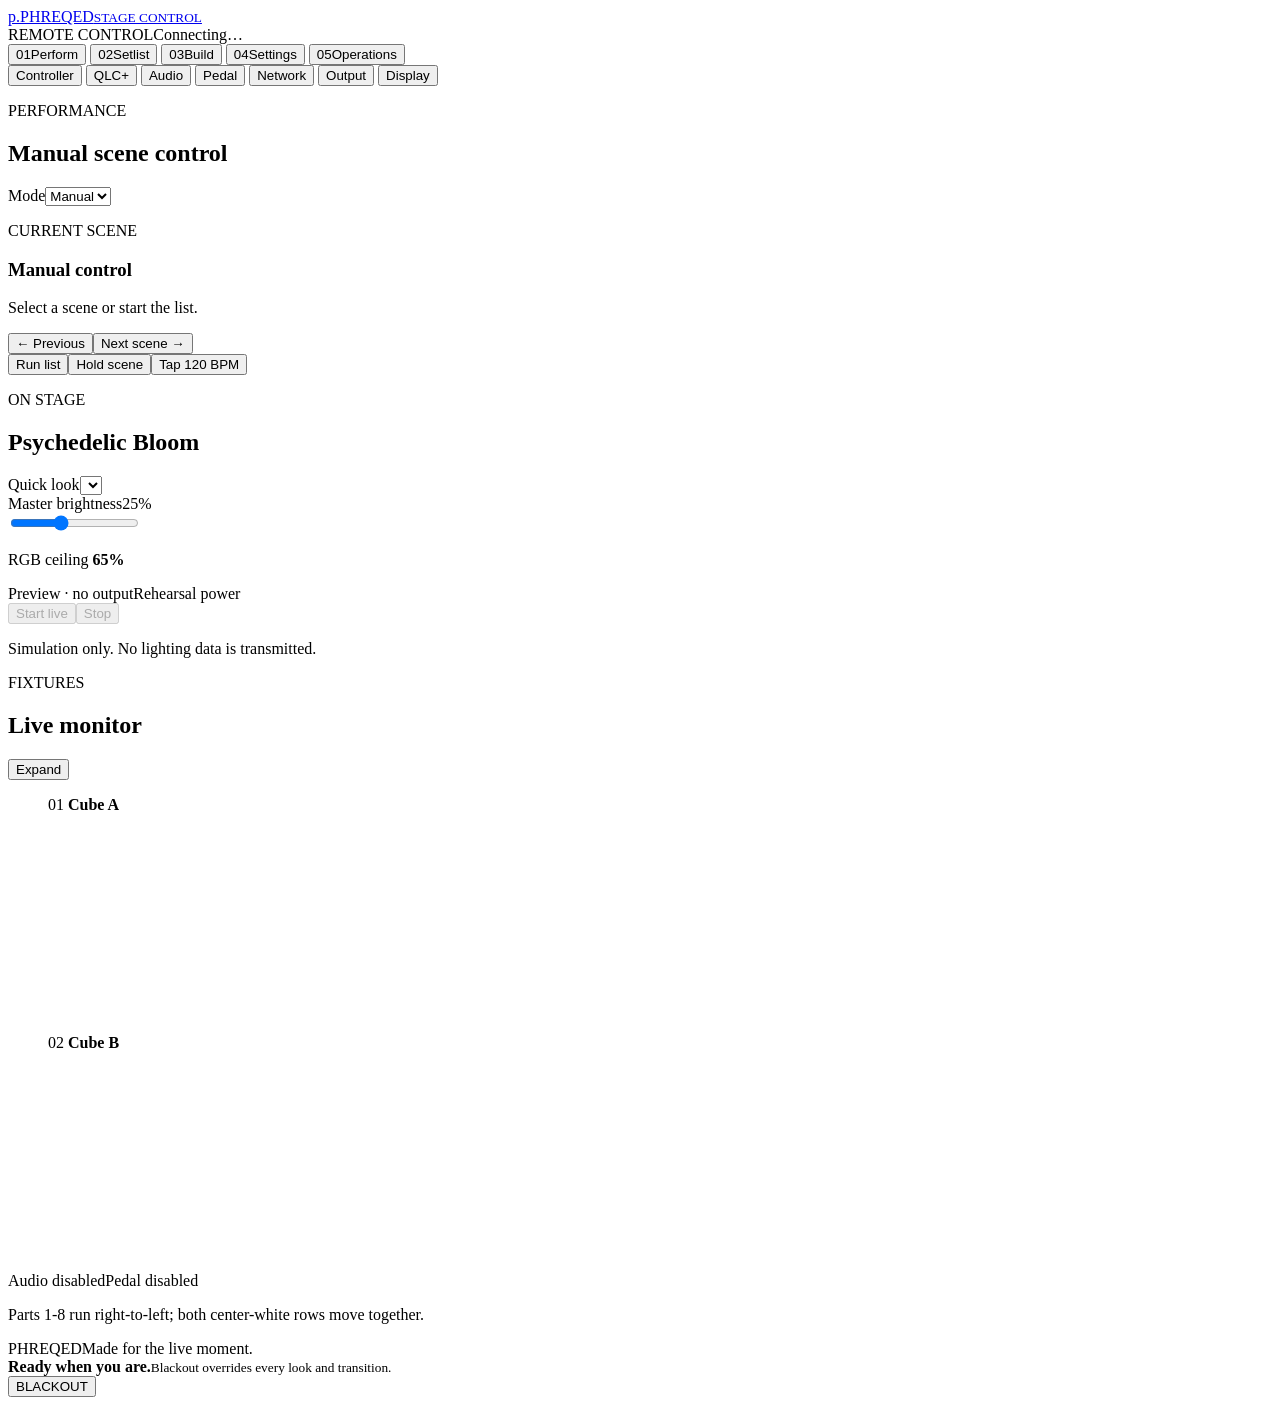
==== commit 319f2ac0: "Improve touchscreen setlist and settings UX" ====
--- a/src/phreqed_dmx/web/index.html
+++ b/src/phreqed_dmx/web/index.html
@@ -11,7 +11,7 @@
   <button class="workspace-tab active" data-workspace="perform" aria-selected="true"><span>01</span>Perform</button>
   <button class="workspace-tab" data-workspace="setlist" aria-selected="false"><span>02</span>Setlist</button>
   <button class="workspace-tab" data-workspace="build" aria-selected="false"><span>03</span>Build</button>
-  <button class="workspace-tab" data-workspace="tune" aria-selected="false"><span>04</span>Tune</button>
+  <button class="workspace-tab" data-workspace="tune" aria-selected="false"><span>04</span>Settings</button>
   <button class="workspace-tab" data-workspace="operations" aria-selected="false"><span>05</span>Operations</button>
 </nav>
 <main class="app-shell">
@@ -81,25 +81,29 @@
  </section>
 
 <section id="setlist" class="workspace panel" hidden>
-  <div class="workspace-heading"><div><p class="eyebrow">PREPARE THE PERFORMANCE</p><h1>Setlist</h1><p>Songs, cue sheets, and the ordered show in one dedicated workspace.</p></div></div>
-  <section id="songbuilder" class="setlist-workspace">
-    <div class="section-title"><div><h2>Song Builder</h2><p class="hint">Create songs, publish cue sheets, and assemble the ordered show.</p></div><button id="new-song" class="primary">+ New song</button></div>
+  <div class="workspace-heading"><div><p class="eyebrow">PREPARE THE PERFORMANCE</p><h1>Setlist</h1><p>Build the song library and the ordered show in separate touch-friendly screens.</p></div></div>
+  <nav class="build-nav setlist-nav" aria-label="Setlist tools"><button class="tab active" data-setlist-panel="songs" aria-selected="true">Songs &amp; Cue Sheets</button><button class="tab" data-setlist-panel="show-order" aria-selected="false">Show Order</button></nav>
+  <section id="songbuilder" class="setlist-workspace setlist-panel" data-setlist-panel-content="songs">
+    <div class="section-title"><div><h2>Song Builder</h2><p class="hint">Create songs and publish cue sheets. The full screen belongs to this task.</p></div><button id="new-song" class="primary">+ New song</button></div>
     <div class="song-grid build-song-grid"><section class="card"><p class="eyebrow">SONG LIBRARY</p><div id="song-list" class="cue-list catalog-scroll"></div><p id="empty-songs" class="hint">No songs yet.</p></section>
     <form id="song-editor" class="card" hidden><div class="section-title"><h3 id="song-editor-heading">New song</h3><button id="cancel-song" type="button" class="quiet">Close</button></div><div class="form-grid"><label>Song title<input id="song-title" maxlength="200" required></label><label>Artist<input id="song-artist" maxlength="200" value="Phreqed" required></label><label>Duration, seconds<input id="song-duration" type="number" min="1" max="14400" step="0.1" required></label><label>Song ID<input id="song-id" pattern="song-[a-z0-9\-]+" required></label><label>Song style<select id="song-style"><option value="unspecified">Choose later</option><option value="punk">Punk</option><option value="rock">Rock</option><option value="mellow">Mellow</option><option value="funk">Funk</option><option value="metal">Metal</option><option value="alternative">Alternative</option><option value="blues">Blues</option><option value="reggae">Reggae</option><option value="electronic">Electronic</option></select></label></div><label>Notes<input id="song-notes" maxlength="4000"></label><button type="submit" class="primary">Save song</button><p class="hint">Style defaults create editable cue sheets; they never publish or start playback.</p></form></div>
     <section id="timeline-editor" class="card" hidden><div class="section-title"><div><p class="eyebrow">BASELINE CUE SHEET</p><h3 id="timeline-title">Song timeline</h3></div><div class="row"><button id="apply-style-default">Create style revision</button><button id="new-cue-draft">Copy published revision</button><button id="publish-cue-sheet" class="primary">Publish revision</button></div></div><p id="timeline-status" class="hint"></p><div id="song-cue-list" class="cue-list catalog-scroll"></div><form id="song-cue-editor"><div class="form-grid"><label>At, seconds<input id="song-cue-time" type="number" min="0" max="14400" step="0.1" required></label><label>Look<select id="song-cue-preset"></select></label><label>Transition, seconds<input id="song-cue-transition" type="number" min="0" max="60" step="0.1" value="0.5" required></label></div><div class="row"><button id="save-song-cue" type="submit">+ Add cue</button><button id="cancel-song-cue" type="button" hidden>Cancel edit</button></div></form><p class="hint">Drafts remain inactive until previewed and explicitly published. Published cue-sheet versions are immutable.</p></section>
-    <section class="card"><div class="section-title"><div><p class="eyebrow">SETLIST BUILDER</p><h3>Ordered show</h3></div><button id="new-setlist">+ New setlist</button></div><label>Setlist<select id="setlist-select"></select></label><div id="setlist-songs" class="cue-list catalog-scroll short-scroll"></div><label>Search song library<input id="setlist-song-search" type="search" maxlength="200" autocomplete="off" placeholder="Filter by title or artist"></label><p id="setlist-song-filter-status" class="hint" role="status" aria-live="polite"></p><div class="form-grid"><label>Add song<select id="setlist-song"></select></label><label>Setlist name<input id="setlist-name" maxlength="200"></label></div><div class="row"><button id="add-setlist-song">Add song</button><button id="save-setlist" class="primary">Save setlist</button><button id="delete-setlist">Delete setlist</button></div><p class="hint">Songs may repeat for encores. Filtering never changes the ordered setlist until Add song.</p></section>
+  </section>
+  <section class="setlist-workspace setlist-panel" data-setlist-panel-content="show-order" hidden>
+    <div class="section-title"><div><h2>Setlist Builder</h2><p class="hint">Arrange the ordered show without sharing space with song authoring.</p></div><button id="new-setlist" class="primary">+ New setlist</button></div>
+    <section class="card setlist-builder-card"><label>Setlist<select id="setlist-select"></select></label><div id="setlist-songs" class="cue-list catalog-scroll short-scroll"></div><label>Search song library<input id="setlist-song-search" type="search" maxlength="200" autocomplete="off" placeholder="Filter by title or artist"></label><p id="setlist-song-filter-status" class="hint" role="status" aria-live="polite"></p><div class="form-grid"><label>Add song<select id="setlist-song"></select></label><label>Setlist name<input id="setlist-name" maxlength="200"></label></div><div class="row"><button id="add-setlist-song">Add song</button><button id="save-setlist" class="primary">Save setlist</button><button id="delete-setlist">Delete setlist</button></div><p class="hint">Songs may repeat for encores. Filtering never changes the ordered setlist until Add song.</p></section>
   </section>
 </section>
 
 <section id="tune" class="workspace panel" hidden>
-  <div class="workspace-heading"><div><p class="eyebrow">SHAPE THE RESPONSE</p><h1>Tune</h1><p>Output power, audio response, preview, and commissioned white accents.</p></div></div>
+  <div class="workspace-heading"><div><p class="eyebrow">SHOW CONFIGURATION</p><h1>Settings</h1><p>Output power, audio response, preview, and commissioned white accents.</p></div></div>
   <div class="tune-grid">
-    <section class="card tune-wide tuning-profile-card"><div><p class="eyebrow">VENUE PROFILE</p><h2>Recommended starting settings</h2><p id="tuning-profile-description" class="hint">Choose a bounded profile, then apply it deliberately.</p></div><div class="tuning-profile-controls"><label for="tuning-profile">Profile<select id="tuning-profile"></select></label><p id="tuning-profile-summary" class="profile-summary"></p><div class="row"><button id="apply-tuning-profile" class="primary">Apply profile</button><button id="save-tuning-profile">Save current as new</button><button id="update-tuning-profile" disabled>Update selected</button><button id="delete-tuning-profile" disabled>Delete</button></div></div><p class="hint profile-safety">Profiles never unlock Show power or raise a safety ceiling. Applying one disarms physical whites; re-arm them separately only after checking the room.</p></section>
-    <section class="card"><p class="eyebrow">RGB OUTPUT</p><h2>Power and contrast</h2><label for="rgb-power-mode">RGB output power<select id="rgb-power-mode" disabled><option value="rehearsal">Rehearsal · 65% ceiling</option><option id="show-power-option" value="show">Show · full configured range</option></select></label><p id="rgb-power-status" class="hint">Rehearsal is the safe startup profile.</p><div class="slider-label"><label for="contrast">Visual contrast</label><output id="contrast-value" for="contrast">1.00x</output></div><input id="contrast" type="range" min="1" max="3" step="0.05" value="1"></section>
+    <section class="card tune-wide tuning-profile-card"><div><p class="eyebrow">VENUE PROFILE</p><h2>Recommended starting settings</h2><p id="tuning-profile-description" class="hint">Choose a bounded profile, then apply it deliberately.</p></div><div class="tuning-profile-controls"><input id="tuning-profile" type="hidden" value="rehearsal"><div id="tuning-profile-choices" class="profile-choice-grid" role="listbox" aria-label="Venue profiles"></div><p id="tuning-profile-summary" class="profile-summary"></p><p id="tuning-profile-state" class="profile-apply-state" role="status">Choose a profile to apply.</p><div class="row"><button id="apply-tuning-profile" class="primary">Apply profile</button><button id="save-tuning-profile">Save as new</button><button id="update-tuning-profile" disabled>Save changes</button><button id="delete-tuning-profile" disabled>Delete</button></div></div><p class="hint profile-safety">Profiles never unlock Show power or raise a safety ceiling. A profile may restore the on-screen white-strip preview, but physical whites always remain disarmed until the separate live safety gate is satisfied.</p></section>
+    <section class="card"><p class="eyebrow">RGB OUTPUT</p><h2>Power and contrast</h2><label for="rgb-power-mode">RGB output power<select id="rgb-power-mode" disabled><option value="rehearsal">Rehearsal · 65% ceiling</option><option id="show-power-option" value="show">Show · full configured range</option></select></label><p id="rgb-power-status" class="hint">Rehearsal is the safe startup profile.</p><div class="slider-label"><label for="settings-master">RGB master</label><output id="settings-master-value" for="settings-master">25%</output></div><input id="settings-master" type="range" min="0" max="0.65" step="0.01" value="0.25"><div class="slider-label"><label for="contrast">Visual contrast</label><output id="contrast-value" for="contrast">1.00x</output></div><input id="contrast" type="range" min="1" max="3" step="0.05" value="1"></section>
     <section class="card"><p class="eyebrow">STAGE MONITOR</p><h2>Preview visibility</h2><div class="monitor-display-control"><label for="monitor-brightness">Browser display brightness</label><input id="monitor-brightness" type="range" min="1" max="5" step="0.25" value="2"><output id="monitor-brightness-value" for="monitor-brightness">2.00x</output><span>Preview only · DMX unchanged</span></div><p class="hint">This changes only the fixture thumbnails on this device.</p></section>
     <section class="card audio-card"><div class="section-title"><div><p class="eyebrow">AUDIO INPUT</p><h3 id="audio-status">Disabled</h3></div><span id="audio-detail">Start with an explicit microphone device.</span></div><div class="audio-meters"><label>Loudness<meter id="audio-loudness" min="0" max="1" value="0"></meter></label><label>Onset<meter id="audio-onset" min="0" max="1" value="0"></meter></label><label>Bass<meter id="audio-bass" min="0" max="1" value="0"></meter></label><label>Mid<meter id="audio-mid" min="0" max="1" value="0"></meter></label><label>Treble<meter id="audio-treble" min="0" max="1" value="0"></meter></label></div><p class="audio-response">Motion <strong id="audio-motion">1.00x</strong> · brightness <strong id="audio-brightness">100%</strong> of master</p><p class="hint">Audio modulates below the manual master and cannot enable output or bypass blackout.</p></section>
     <section class="card response-card"><div class="section-title"><div><p class="eyebrow">AUDIO RESPONSE</p><h3>Microphone dynamics</h3></div><span id="foot-status">Foot control disabled</span></div><label class="toggle"><input id="audio-auto-level" type="checkbox"> Auto-level microphone input</label><p id="audio-gain" class="hint">Auto gain 1.00x</p><label class="toggle"><input id="deep-dim" type="checkbox"> Deep-dim quiet passages</label><div class="slider-label"><label for="quiet-floor">Quiet brightness floor</label><output id="quiet-floor-value" for="quiet-floor">3%</output></div><input id="quiet-floor" type="range" min="0" max="0.25" step="0.01" value="0.03"></section>
-    <section class="card white-preview-card tune-wide"><div class="section-title"><div><p class="eyebrow">CENTER WHITES</p><h3>Scene-aware segmented accents</h3></div><span id="white-preview-status">Commissioned · output off</span></div><div class="white-toggle-row"><label class="toggle"><input id="white-preview" type="checkbox"> Preview scene-patterned onset hits</label><label class="toggle white-live-toggle"><input id="white-output" type="checkbox"> Enable physical segmented white output</label></div><div class="form-grid three"><label>Onset threshold<input id="white-threshold" type="range" min="0.1" max="1" step="0.05" value="0.65"><output id="white-threshold-value" for="white-threshold">65%</output></label><label>Preview intensity<input id="white-level" type="range" min="0.05" max="1" step="0.05" value="0.8"><output id="white-level-value" for="white-level">80%</output></label><label>Physical white level<input id="white-output-level" type="range" min="0.01" max="0.10" step="0.01" value="0.05"><output id="white-output-level-value" for="white-output-level">5%</output></label></div><p id="white-output-warning" class="white-danger" hidden></p><p id="white-output-hint" class="hint">Physical whites require live output and their separate toggle. The default ceiling is 10%; pulses remain bounded and disarm on every stop path.</p></section>
+    <section class="card white-preview-card tune-wide"><div class="section-title"><div><p class="eyebrow">CENTER WHITES</p><h3>Scene-aware segmented accents</h3></div><span id="white-preview-status">Commissioned · output off</span></div><div class="white-toggle-row"><label class="toggle"><input id="white-preview" type="checkbox"> Store and show white-strip preview on this screen</label><label class="toggle white-live-toggle"><input id="white-output" type="checkbox"> Enable physical segmented white output</label></div><div class="form-grid three"><label>Onset threshold<input id="white-threshold" type="range" min="0.1" max="1" step="0.05" value="0.65"><output id="white-threshold-value" for="white-threshold">65%</output></label><label>Preview intensity<input id="white-level" type="range" min="0.05" max="1" step="0.05" value="0.8"><output id="white-level-value" for="white-level">80%</output></label><label>Prepared physical white level<input id="white-output-level" type="range" min="0.01" max="0.10" step="0.01" value="0.05"><output id="white-output-level-value" for="white-output-level">5%</output></label></div><p id="white-output-warning" class="white-danger" hidden></p><p id="white-output-hint" class="hint">Preview enablement and the prepared white level can be stored without fixture output. Physical whites still require explicit browser-live output, a configured audio source, released blackout, and their separate toggle. The default ceiling is 10%.</p></section>
     <section class="output card tune-wide"><div><p class="eyebrow">FIXTURE OUTPUT</p><h3>Live boundary</h3></div><div class="row"><button id="start-live" class="primary" disabled>Start live</button><button id="stop-live" disabled>Stop output</button></div></section>
   </div>
 </section>
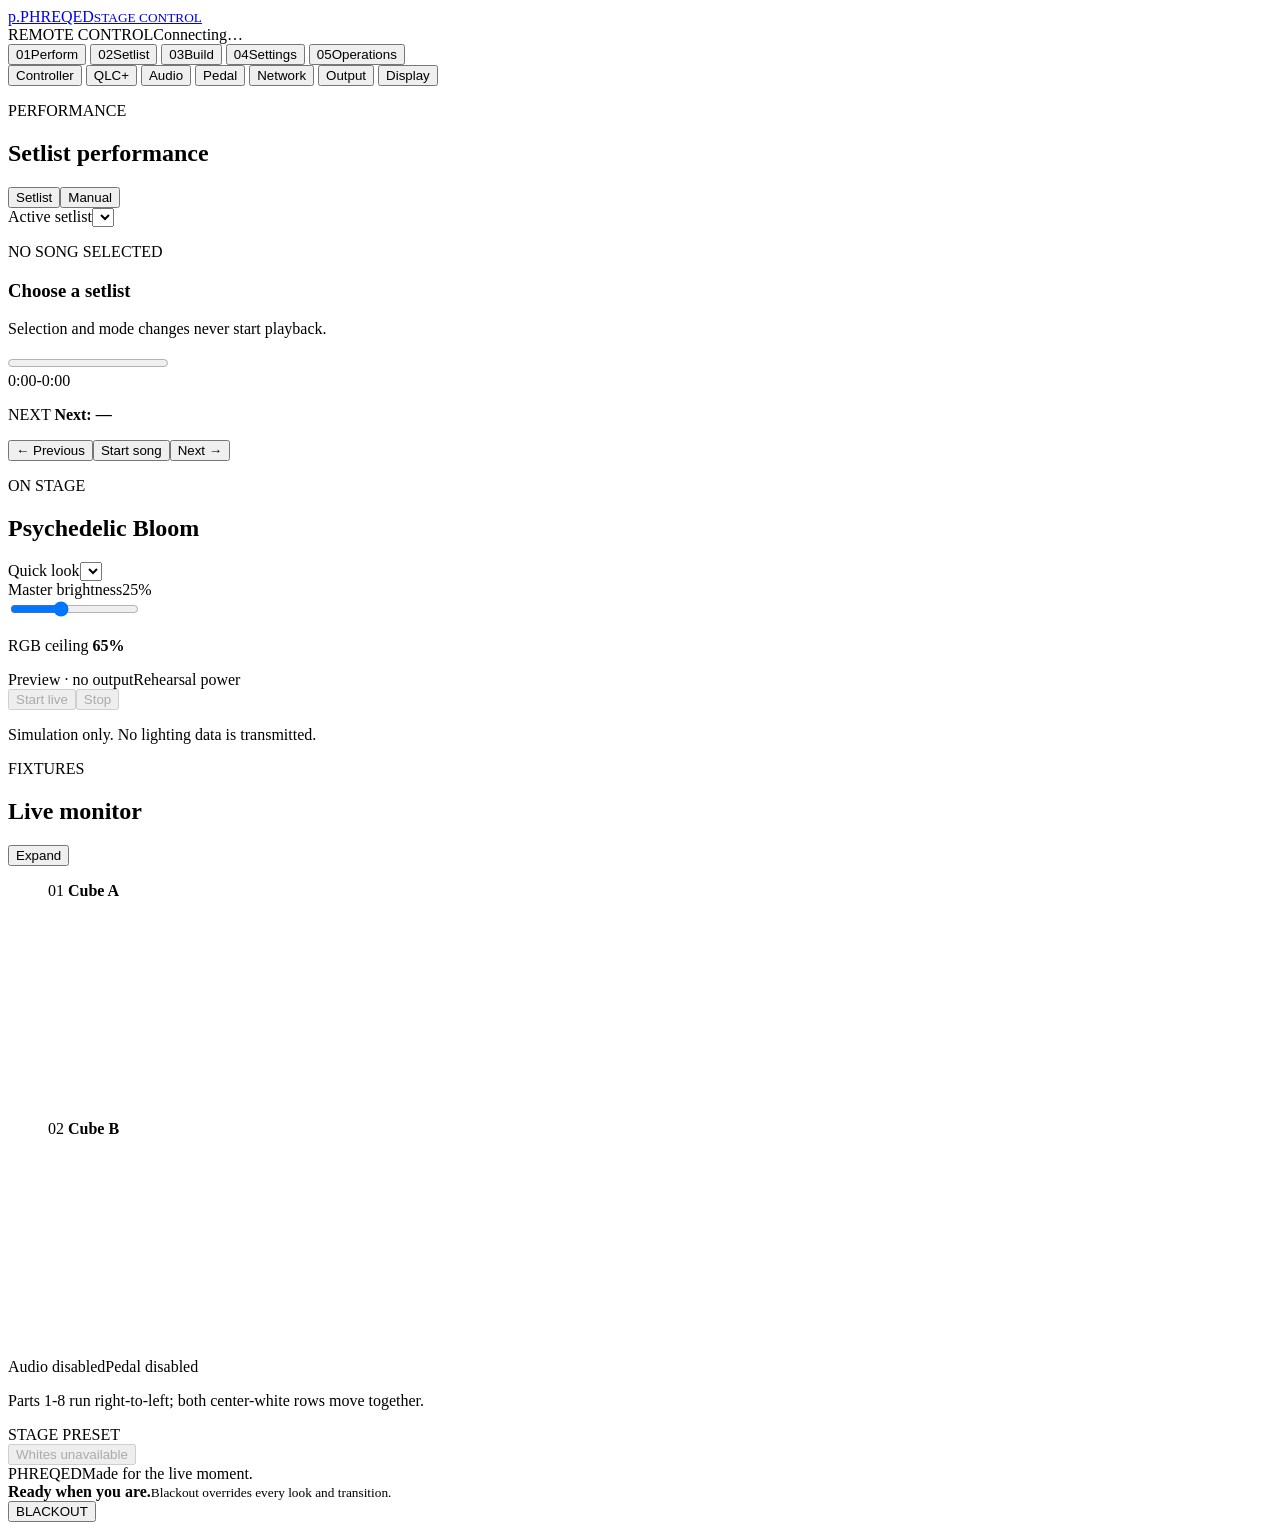
==== commit 72a90b07: "Refine touchscreen authoring and stage controls" ====
--- a/src/phreqed_dmx/web/index.html
+++ b/src/phreqed_dmx/web/index.html
@@ -30,14 +30,14 @@
 
   <div class="stage-dashboard">
     <section class="card performance-mode-card stage-primary">
-      <div class="stage-card-heading"><div><p class="eyebrow">PERFORMANCE</p><h2 id="performance-heading">Manual scene control</h2></div><label class="compact-field">Mode<select id="performance-mode"><option value="manual">Manual</option><option value="setlist">Setlist</option></select></label></div>
-      <div id="setlist-performance" class="setlist-stage" hidden>
+      <div class="stage-card-heading"><div><p class="eyebrow">PERFORMANCE</p><h2 id="performance-heading">Setlist performance</h2></div><div class="mode-switch" aria-label="Performance mode"><input id="performance-mode" type="hidden" value="setlist"><button type="button" data-performance-mode="setlist" aria-pressed="true">Setlist</button><button type="button" data-performance-mode="manual" aria-pressed="false">Manual</button></div></div>
+      <div id="setlist-performance" class="setlist-stage">
         <label class="setlist-picker">Active setlist<select id="performance-setlist"></select></label>
         <div class="song-now"><p id="performance-song-number" class="song-number">NO SONG SELECTED</p><h1 id="performance-song-title">Choose a setlist</h1><p id="performance-song-detail" class="stage-detail">Selection and mode changes never start playback.</p><progress id="performance-song-progress" min="0" max="1" value="0"></progress><div class="song-times"><span id="performance-elapsed">0:00</span><span id="performance-remaining">-0:00</span></div></div>
         <p class="next-song"><span>NEXT</span> <strong id="performance-next">Next: —</strong></p>
         <div class="transport stage-transport"><button id="previous-song">← Previous</button><button id="toggle-song" class="primary">Start song</button><button id="next-song">Next →</button></div>
       </div>
-      <div id="manual-transport" class="manual-stage">
+      <div id="manual-transport" class="manual-stage" hidden>
         <p class="scene-kicker">CURRENT SCENE</p><h1 id="current-scene">Manual control</h1><p id="sequence-status" class="stage-detail">Select a scene or start the list.</p>
         <div class="transport stage-transport"><button id="prev" aria-label="Previous scene">← Previous</button><button id="next" class="primary">Next scene →</button></div>
         <div class="row stage-secondary"><button id="play">Run list</button><button id="pause">Hold scene</button><button id="tap">Tap <span id="bpm">120</span> BPM</button></div>
@@ -61,6 +61,7 @@
       <p class="hint compact-hint">Parts 1-8 run right-to-left; both center-white rows move together.</p>
     </section>
   </div>
+  <div class="stage-profile-bar" aria-label="Stage settings presets"><span class="stage-profile-label">STAGE PRESET</span><div id="stage-profile-choices" class="stage-profile-choices"></div><button id="stage-white-output" type="button" disabled>Whites unavailable</button></div>
 </section>
 
 <section id="build" class="workspace panel" hidden>
@@ -69,13 +70,12 @@
 
   <section id="looks" class="build-panel">
     <div class="section-title"><div><h2>Your looks</h2><p class="hint">Choose, search, copy, or edit a look.</p></div><div class="row"><label class="search-field">Search<input id="look-search" type="search" placeholder="Filter looks"></label><button id="new-look" class="primary">+ New look</button></div></div>
-    <div id="preset-grid" class="preset-grid catalog-scroll"></div>
+    <div id="preset-grid" class="preset-grid"></div><div id="preset-pager" class="list-pager"></div>
     <section id="editor" class="card editor-drawer" hidden><div class="section-title"><h2>Look editor</h2><button id="close-editor" class="quiet">Close</button></div><div class="form-grid"><label>Look name<input id="look-name" maxlength="100" placeholder="Late-night current"></label><label>Output brightness<input id="look-level" type="number" min="0" max="0.65" step="0.01" value="0.25"></label></div><label>Description<input id="look-description" maxlength="500" placeholder="A note for the next show"></label><div class="section-title"><h3>Layers</h3><button id="add-layer">+ Add layer</button></div><p class="hint">Layers blend from top to bottom. Target both cubes or build independent looks.</p><div id="layers"></div><div class="row editor-actions"><button id="preview-look">Try look</button><button id="save-look" class="primary">Save look</button></div><p class="hint">Try look changes the running look, including live output when active. Built-ins are always saved as a user copy.</p></section>
   </section>
 
   <section id="scenes" class="build-panel" hidden>
-    <div class="split-editor"><div><div class="section-title"><div><h2>Scene list</h2><p class="hint">A scene pairs a look with a hold time and entry fade.</p></div></div><div id="cue-list" class="cue-list catalog-scroll"></div><p id="empty-cues" class="hint" hidden>No scenes yet.</p></div>
-    <form id="add-cue" class="card sticky-editor"><h3 id="cue-heading">Add a scene</h3><div class="form-grid"><label>Scene name<input id="cue-name" maxlength="100" placeholder="Opening" required></label><label>Look<select id="cue-preset"></select></label><label>Hold, seconds<input id="cue-hold" type="number" min="1" max="3600" step="1" value="15" required></label><label>Fade in, seconds<input id="cue-fade" type="number" min="0" max="60" step="0.1" value="1" required></label></div><div class="row"><button id="save-cue" type="submit" class="primary">+ Add scene</button><button id="cancel-cue" type="button" hidden>Cancel edit</button></div><p class="hint">Hold includes the fade. Changes save on the Pi and stop timed playback.</p></form></div>
+    <div class="section-title"><div><h2>Scene list</h2><p class="hint">A scene pairs a look with a hold time and entry fade. Editing opens as a focused task.</p></div><button id="new-scene" class="primary">+ New scene</button></div><div id="cue-list" class="cue-list"></div><div id="cue-pager" class="list-pager"></div><p id="empty-cues" class="hint" hidden>No scenes yet.</p>
   </section>
 
  </section>
@@ -85,13 +85,11 @@
   <nav class="build-nav setlist-nav" aria-label="Setlist tools"><button class="tab active" data-setlist-panel="songs" aria-selected="true">Songs &amp; Cue Sheets</button><button class="tab" data-setlist-panel="show-order" aria-selected="false">Show Order</button></nav>
   <section id="songbuilder" class="setlist-workspace setlist-panel" data-setlist-panel-content="songs">
     <div class="section-title"><div><h2>Song Builder</h2><p class="hint">Create songs and publish cue sheets. The full screen belongs to this task.</p></div><button id="new-song" class="primary">+ New song</button></div>
-    <div class="song-grid build-song-grid"><section class="card"><p class="eyebrow">SONG LIBRARY</p><div id="song-list" class="cue-list catalog-scroll"></div><p id="empty-songs" class="hint">No songs yet.</p></section>
-    <form id="song-editor" class="card" hidden><div class="section-title"><h3 id="song-editor-heading">New song</h3><button id="cancel-song" type="button" class="quiet">Close</button></div><div class="form-grid"><label>Song title<input id="song-title" maxlength="200" required></label><label>Artist<input id="song-artist" maxlength="200" value="Phreqed" required></label><label>Duration, seconds<input id="song-duration" type="number" min="1" max="14400" step="0.1" required></label><label>Song ID<input id="song-id" pattern="song-[a-z0-9\-]+" required></label><label>Song style<select id="song-style"><option value="unspecified">Choose later</option><option value="punk">Punk</option><option value="rock">Rock</option><option value="mellow">Mellow</option><option value="funk">Funk</option><option value="metal">Metal</option><option value="alternative">Alternative</option><option value="blues">Blues</option><option value="reggae">Reggae</option><option value="electronic">Electronic</option></select></label></div><label>Notes<input id="song-notes" maxlength="4000"></label><button type="submit" class="primary">Save song</button><p class="hint">Style defaults create editable cue sheets; they never publish or start playback.</p></form></div>
-    <section id="timeline-editor" class="card" hidden><div class="section-title"><div><p class="eyebrow">BASELINE CUE SHEET</p><h3 id="timeline-title">Song timeline</h3></div><div class="row"><button id="apply-style-default">Create style revision</button><button id="new-cue-draft">Copy published revision</button><button id="publish-cue-sheet" class="primary">Publish revision</button></div></div><p id="timeline-status" class="hint"></p><div id="song-cue-list" class="cue-list catalog-scroll"></div><form id="song-cue-editor"><div class="form-grid"><label>At, seconds<input id="song-cue-time" type="number" min="0" max="14400" step="0.1" required></label><label>Look<select id="song-cue-preset"></select></label><label>Transition, seconds<input id="song-cue-transition" type="number" min="0" max="60" step="0.1" value="0.5" required></label></div><div class="row"><button id="save-song-cue" type="submit">+ Add cue</button><button id="cancel-song-cue" type="button" hidden>Cancel edit</button></div></form><p class="hint">Drafts remain inactive until previewed and explicitly published. Published cue-sheet versions are immutable.</p></section>
+    <section class="card"><p class="eyebrow">SONG LIBRARY</p><div id="song-list" class="cue-list"></div><div id="song-pager" class="list-pager"></div><p id="empty-songs" class="hint">No songs yet.</p></section>
   </section>
   <section class="setlist-workspace setlist-panel" data-setlist-panel-content="show-order" hidden>
     <div class="section-title"><div><h2>Setlist Builder</h2><p class="hint">Arrange the ordered show without sharing space with song authoring.</p></div><button id="new-setlist" class="primary">+ New setlist</button></div>
-    <section class="card setlist-builder-card"><label>Setlist<select id="setlist-select"></select></label><div id="setlist-songs" class="cue-list catalog-scroll short-scroll"></div><label>Search song library<input id="setlist-song-search" type="search" maxlength="200" autocomplete="off" placeholder="Filter by title or artist"></label><p id="setlist-song-filter-status" class="hint" role="status" aria-live="polite"></p><div class="form-grid"><label>Add song<select id="setlist-song"></select></label><label>Setlist name<input id="setlist-name" maxlength="200"></label></div><div class="row"><button id="add-setlist-song">Add song</button><button id="save-setlist" class="primary">Save setlist</button><button id="delete-setlist">Delete setlist</button></div><p class="hint">Songs may repeat for encores. Filtering never changes the ordered setlist until Add song.</p></section>
+    <section class="card setlist-builder-card"><label>Setlist<select id="setlist-select"></select></label><div id="setlist-songs" class="cue-list"></div><div id="setlist-pager" class="list-pager"></div><label>Search song library<input id="setlist-song-search" type="search" maxlength="200" autocomplete="off" placeholder="Filter by title or artist"></label><p id="setlist-song-filter-status" class="hint" role="status" aria-live="polite"></p><div class="form-grid"><label>Add song<select id="setlist-song"></select></label><label>Setlist name<input id="setlist-name" maxlength="200"></label></div><div class="row"><button id="add-setlist-song">Add song</button><button id="save-setlist" class="primary">Save setlist</button><button id="copy-setlist">Copy setlist</button><button id="delete-setlist">Delete setlist</button></div><p class="hint">Songs may repeat for encores. Filtering never changes the ordered setlist until Add song.</p></section>
   </section>
 </section>
 
@@ -121,6 +119,17 @@
 <footer><span>PHREQED</span><span>Made for the live moment.</span></footer>
 </main>
 
+<dialog id="scene-dialog" class="task-dialog">
+  <form id="add-cue" class="task-dialog-content"><div class="section-title task-dialog-heading"><div><p class="eyebrow">SCENE BUILDER</p><h2 id="cue-heading">Add a scene</h2></div><button id="cancel-cue" type="button" class="quiet">Close</button></div><div class="form-grid"><label>Scene name<input id="cue-name" maxlength="100" placeholder="Opening" required></label><label>Look<select id="cue-preset"></select></label><label>Hold, seconds<input id="cue-hold" type="number" min="1" max="3600" step="1" value="15" required></label><label>Fade in, seconds<input id="cue-fade" type="number" min="0" max="60" step="0.1" value="1" required></label></div><div class="row"><button id="save-cue" type="submit" class="primary">+ Add scene</button></div><p class="hint">Hold includes the fade. Changes save on the Pi and stop timed playback.</p></form>
+</dialog>
+<dialog id="song-dialog" class="task-dialog">
+  <form id="song-editor" class="task-dialog-content"><div class="section-title task-dialog-heading"><div><p class="eyebrow">SONG LIBRARY</p><h2 id="song-editor-heading">New song</h2></div><button id="cancel-song" type="button" class="quiet">Close</button></div><div class="form-grid"><label>Song title<input id="song-title" maxlength="200" required></label><label>Artist<input id="song-artist" maxlength="200" value="Phreqed" required></label><label>Duration, seconds<input id="song-duration" type="number" min="1" max="14400" step="0.1" required></label><label>Song ID<input id="song-id" pattern="song-[a-z0-9\-]+" required></label><label>Song style<select id="song-style"><option value="unspecified">Choose later</option><option value="punk">Punk</option><option value="rock">Rock</option><option value="mellow">Mellow</option><option value="funk">Funk</option><option value="metal">Metal</option><option value="alternative">Alternative</option><option value="blues">Blues</option><option value="reggae">Reggae</option><option value="electronic">Electronic</option></select></label></div><label>Notes<input id="song-notes" maxlength="4000"></label><button type="submit" class="primary">Save song</button><p class="hint">Style defaults create editable cue sheets; they never publish or start playback.</p></form>
+</dialog>
+<dialog id="timeline-editor" class="task-dialog timeline-dialog">
+      <div class="task-dialog-content"><div class="section-title task-dialog-heading"><div><p class="eyebrow">BASELINE CUE SHEET</p><h2 id="timeline-title">Song timeline</h2></div><button id="close-timeline" type="button" class="quiet">Close</button></div><div class="row timeline-actions"><button id="apply-style-default">Create style revision</button><button id="new-cue-draft">Copy published revision</button><button id="publish-cue-sheet" class="primary">Publish revision</button></div><p id="timeline-status" class="hint"></p><div id="song-cue-list" class="cue-list"></div><div id="song-cue-pager" class="list-pager"></div><form id="song-cue-editor" class="card"><h3>Add or edit cue</h3><div class="form-grid"><label>At, seconds<input id="song-cue-time" type="number" min="0" max="14400" step="0.1" required></label><label>Look<select id="song-cue-preset"></select></label><label>Transition, seconds<input id="song-cue-transition" type="number" min="0" max="60" step="0.1" value="0.5" required></label></div><div class="row"><button id="save-song-cue" type="submit">+ Add cue</button><button id="cancel-song-cue" type="button" hidden>Cancel edit</button></div></form><p class="hint">Drafts remain inactive until previewed and explicitly published. Published cue-sheet versions are immutable.</p></div>
+</dialog>
+<dialog id="copy-setlist-dialog"><h2>Copy setlist</h2><p>Duplicate the selected running order, then edit the copy independently.</p><label for="copy-setlist-name">New setlist name<input id="copy-setlist-name" maxlength="200"></label><div class="row"><button id="cancel-copy-setlist">Cancel</button><button id="confirm-copy-setlist" class="primary">Create copy</button></div></dialog>
+
 <div class="safety-bar"><div><strong id="blackout-status">Ready when you are.</strong><small id="safety-detail">Blackout overrides every look and transition.</small></div><button id="release-blackout" hidden>Release blackout</button><button id="blackout" class="blackout">BLACKOUT</button></div>
 <dialog id="live-dialog"><h2>Send light to the stage?</h2><p id="live-warning">Confirm safe fixture placement, warn everyone nearby, and keep QLC+ blackout available.</p><div class="row"><button id="cancel-live">Cancel</button><button id="confirm-live" class="primary">Start live output</button></div></dialog>
 <dialog id="show-power-dialog"><h2>Unlock full RGB power?</h2><p id="show-power-warning">This raises the available RGB master range. Center-white strobes remain separately limited.</p><div class="row"><button id="cancel-show-power">Keep rehearsal power</button><button id="confirm-show-power" class="primary">Unlock show power</button></div></dialog>
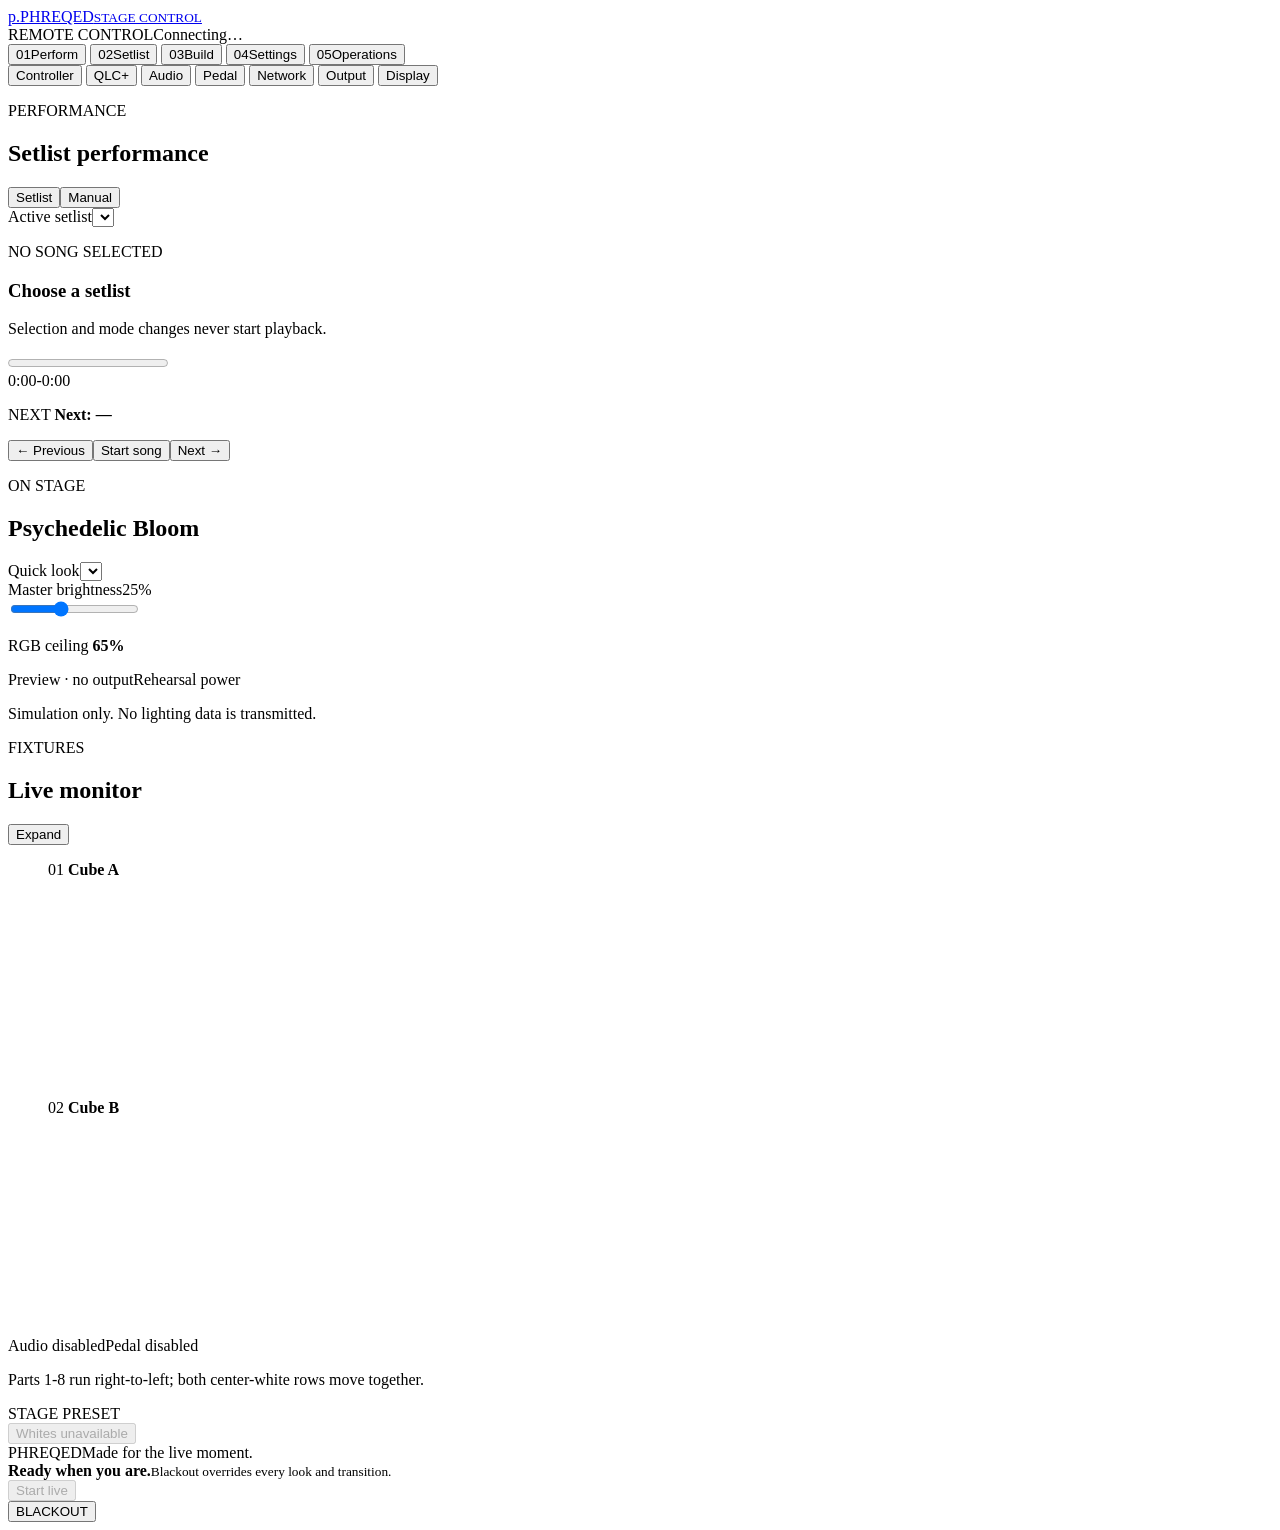
==== commit 6b43d985: "Refine stage playback and timeline controls" ====
--- a/src/phreqed_dmx/web/index.html
+++ b/src/phreqed_dmx/web/index.html
@@ -33,7 +33,7 @@
       <div class="stage-card-heading"><div><p class="eyebrow">PERFORMANCE</p><h2 id="performance-heading">Setlist performance</h2></div><div class="mode-switch" aria-label="Performance mode"><input id="performance-mode" type="hidden" value="setlist"><button type="button" data-performance-mode="setlist" aria-pressed="true">Setlist</button><button type="button" data-performance-mode="manual" aria-pressed="false">Manual</button></div></div>
       <div id="setlist-performance" class="setlist-stage">
         <label class="setlist-picker">Active setlist<select id="performance-setlist"></select></label>
-        <div class="song-now"><p id="performance-song-number" class="song-number">NO SONG SELECTED</p><h1 id="performance-song-title">Choose a setlist</h1><p id="performance-song-detail" class="stage-detail">Selection and mode changes never start playback.</p><progress id="performance-song-progress" min="0" max="1" value="0"></progress><div class="song-times"><span id="performance-elapsed">0:00</span><span id="performance-remaining">-0:00</span></div></div>
+        <div class="song-now"><p id="performance-song-number" class="song-number">NO SONG SELECTED</p><h1 id="performance-song-title">Choose a setlist</h1><p id="performance-song-detail" class="stage-detail">Selection and mode changes never start playback.</p><progress id="performance-song-progress" class="song-progress" min="0" max="1" value="0" aria-label="Song time"></progress><div class="song-times"><span id="performance-elapsed">0:00</span><span id="performance-remaining">-0:00</span></div></div>
         <p class="next-song"><span>NEXT</span> <strong id="performance-next">Next: —</strong></p>
         <div class="transport stage-transport"><button id="previous-song">← Previous</button><button id="toggle-song" class="primary">Start song</button><button id="next-song">Next →</button></div>
       </div>
@@ -50,7 +50,6 @@
       <div class="slider-label"><label for="master">Master brightness</label><output id="master-value" for="master">25%</output></div><input id="master" type="range" min="0" max="0.65" step="0.01" value="0.25">
       <p class="ceiling-note">RGB ceiling <strong id="brightness-ceiling">65%</strong></p>
       <div class="stage-output-state"><span id="output-label">Preview · no output</span><span id="stage-power-label">Rehearsal power</span></div>
-      <div class="row stage-live-actions"><button id="stage-start-live" class="primary" disabled>Start live</button><button id="stage-stop-live" disabled>Stop</button></div>
       <p id="live-help" class="hint">Simulation only. No lighting data is transmitted.</p>
     </section>
 
@@ -126,11 +125,11 @@
   <form id="song-editor" class="task-dialog-content"><div class="section-title task-dialog-heading"><div><p class="eyebrow">SONG LIBRARY</p><h2 id="song-editor-heading">New song</h2></div><button id="cancel-song" type="button" class="quiet">Close</button></div><div class="form-grid"><label>Song title<input id="song-title" maxlength="200" required></label><label>Artist<input id="song-artist" maxlength="200" value="Phreqed" required></label><label>Duration, seconds<input id="song-duration" type="number" min="1" max="14400" step="0.1" required></label><label>Song ID<input id="song-id" pattern="song-[a-z0-9\-]+" required></label><label>Song style<select id="song-style"><option value="unspecified">Choose later</option><option value="punk">Punk</option><option value="rock">Rock</option><option value="mellow">Mellow</option><option value="funk">Funk</option><option value="metal">Metal</option><option value="alternative">Alternative</option><option value="blues">Blues</option><option value="reggae">Reggae</option><option value="electronic">Electronic</option></select></label></div><label>Notes<input id="song-notes" maxlength="4000"></label><button type="submit" class="primary">Save song</button><p class="hint">Style defaults create editable cue sheets; they never publish or start playback.</p></form>
 </dialog>
 <dialog id="timeline-editor" class="task-dialog timeline-dialog">
-      <div class="task-dialog-content"><div class="section-title task-dialog-heading"><div><p class="eyebrow">BASELINE CUE SHEET</p><h2 id="timeline-title">Song timeline</h2></div><button id="close-timeline" type="button" class="quiet">Close</button></div><div class="row timeline-actions"><button id="apply-style-default">Create style revision</button><button id="new-cue-draft">Copy published revision</button><button id="publish-cue-sheet" class="primary">Publish revision</button></div><p id="timeline-status" class="hint"></p><div id="song-cue-list" class="cue-list"></div><div id="song-cue-pager" class="list-pager"></div><form id="song-cue-editor" class="card"><h3>Add or edit cue</h3><div class="form-grid"><label>At, seconds<input id="song-cue-time" type="number" min="0" max="14400" step="0.1" required></label><label>Look<select id="song-cue-preset"></select></label><label>Transition, seconds<input id="song-cue-transition" type="number" min="0" max="60" step="0.1" value="0.5" required></label></div><div class="row"><button id="save-song-cue" type="submit">+ Add cue</button><button id="cancel-song-cue" type="button" hidden>Cancel edit</button></div></form><p class="hint">Drafts remain inactive until previewed and explicitly published. Published cue-sheet versions are immutable.</p></div>
+      <div class="task-dialog-content"><div class="section-title task-dialog-heading"><div><p class="eyebrow">BASELINE CUE SHEET</p><h2 id="timeline-title">Song timeline</h2></div><button id="close-timeline" type="button" class="quiet">Close</button></div><div class="row timeline-actions"><button id="apply-style-default">Create style revision</button><button id="new-cue-draft">Copy published revision</button><button id="publish-cue-sheet" class="primary">Publish revision</button></div><p id="timeline-status" class="hint"></p><div id="song-cue-list" class="cue-list"></div><div id="song-cue-pager" class="list-pager"></div><form id="song-cue-editor" class="card"><h3 id="song-cue-editor-heading">Add scene to end</h3><div class="form-grid"><label>Look<select id="song-cue-preset"></select></label><label>Duration, seconds<input id="song-cue-duration" type="number" min="0.1" max="14400" step="0.1" value="15" required></label><label>Transition, seconds<input id="song-cue-transition" type="number" min="0" max="60" step="0.05" value="0.5" required></label></div><p id="song-cue-duration-hint" class="hint">A new scene is added to the end and takes time from the previous final scene. Use the large Up and Down controls to change sequence.</p><div class="row"><button id="save-song-cue" type="submit">+ Add scene</button><button id="cancel-song-cue" type="button" hidden>Cancel edit</button></div></form><p class="hint">Drafts remain inactive until previewed and explicitly published. Published cue-sheet versions are immutable.</p></div>
 </dialog>
 <dialog id="copy-setlist-dialog"><h2>Copy setlist</h2><p>Duplicate the selected running order, then edit the copy independently.</p><label for="copy-setlist-name">New setlist name<input id="copy-setlist-name" maxlength="200"></label><div class="row"><button id="cancel-copy-setlist">Cancel</button><button id="confirm-copy-setlist" class="primary">Create copy</button></div></dialog>
 
-<div class="safety-bar"><div><strong id="blackout-status">Ready when you are.</strong><small id="safety-detail">Blackout overrides every look and transition.</small></div><button id="release-blackout" hidden>Release blackout</button><button id="blackout" class="blackout">BLACKOUT</button></div>
+<div id="safety-bar" class="safety-bar perform-controls"><div class="safety-status"><strong id="blackout-status">Ready when you are.</strong><small id="safety-detail">Blackout overrides every look and transition.</small></div><div id="stage-live-actions" class="safety-live-actions"><button id="stage-start-live" class="primary" disabled>Start live</button><button id="stage-stop-live" class="danger" hidden disabled>Stop output</button></div><button id="release-blackout" hidden>Release blackout</button><button id="blackout" class="blackout">BLACKOUT</button></div>
 <dialog id="live-dialog"><h2>Send light to the stage?</h2><p id="live-warning">Confirm safe fixture placement, warn everyone nearby, and keep QLC+ blackout available.</p><div class="row"><button id="cancel-live">Cancel</button><button id="confirm-live" class="primary">Start live output</button></div></dialog>
 <dialog id="show-power-dialog"><h2>Unlock full RGB power?</h2><p id="show-power-warning">This raises the available RGB master range. Center-white strobes remain separately limited.</p><div class="row"><button id="cancel-show-power">Keep rehearsal power</button><button id="confirm-show-power" class="primary">Unlock show power</button></div></dialog>
 <dialog id="tuning-profile-dialog"><h2 id="tuning-profile-dialog-title">Apply venue profile?</h2><p id="tuning-profile-dialog-detail">This changes live master and response settings and disarms physical whites.</p><div class="row"><button id="cancel-tuning-profile">Cancel</button><button id="confirm-tuning-profile" class="primary">Apply to live output</button></div></dialog>
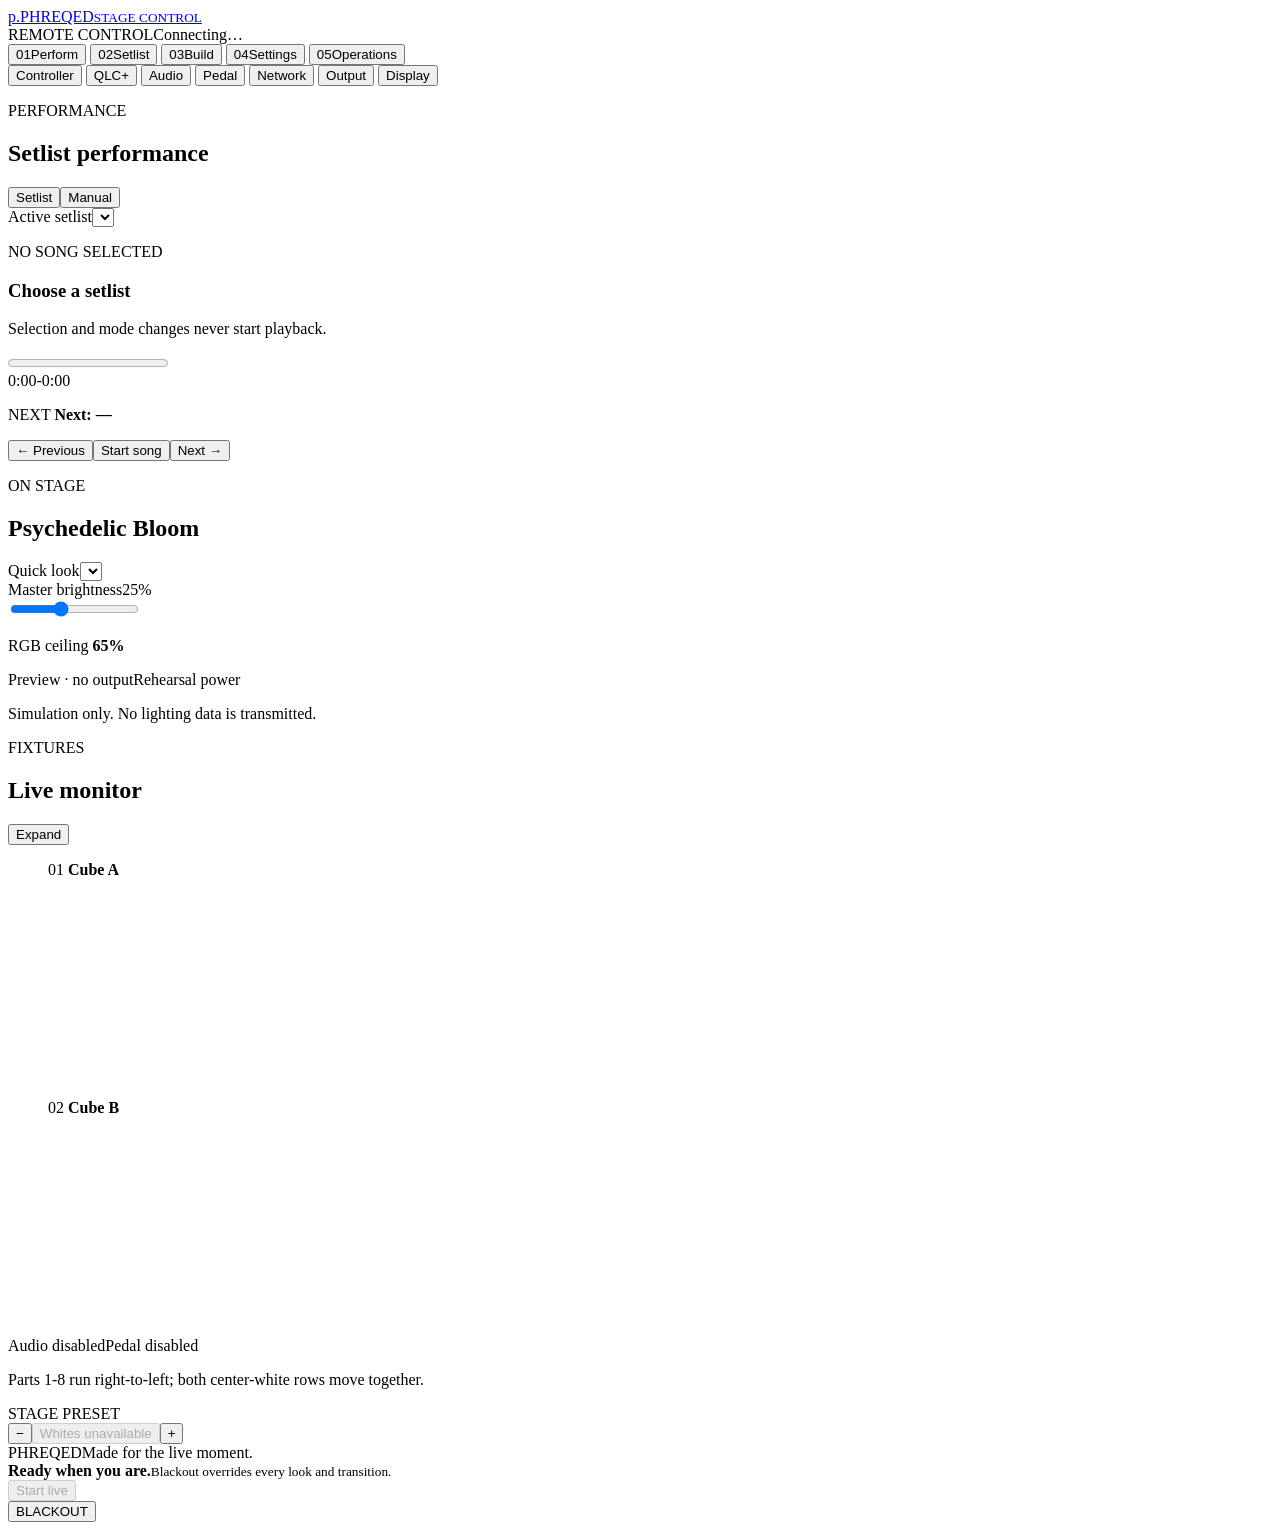
==== commit 8d0db1c9: "Polish Perform controls and profile shortcuts" ====
--- a/src/phreqed_dmx/web/index.html
+++ b/src/phreqed_dmx/web/index.html
@@ -60,7 +60,7 @@
       <p class="hint compact-hint">Parts 1-8 run right-to-left; both center-white rows move together.</p>
     </section>
   </div>
-  <div class="stage-profile-bar" aria-label="Stage settings presets"><span class="stage-profile-label">STAGE PRESET</span><div id="stage-profile-choices" class="stage-profile-choices"></div><button id="stage-white-output" type="button" disabled>Whites unavailable</button></div>
+  <div class="stage-profile-bar" aria-label="Stage settings presets"><span class="stage-profile-label">STAGE PRESET</span><div id="stage-profile-choices" class="stage-profile-choices"></div><div class="stage-white-controls" aria-label="Prepared white level"><button id="stage-white-down" type="button" aria-label="Decrease prepared white level">−</button><button id="stage-white-output" type="button" disabled>Whites unavailable</button><button id="stage-white-up" type="button" aria-label="Increase prepared white level">+</button></div></div>
 </section>
 
 <section id="build" class="workspace panel" hidden>
@@ -95,7 +95,7 @@
 <section id="tune" class="workspace panel" hidden>
   <div class="workspace-heading"><div><p class="eyebrow">SHOW CONFIGURATION</p><h1>Settings</h1><p>Output power, audio response, preview, and commissioned white accents.</p></div></div>
   <div class="tune-grid">
-    <section class="card tune-wide tuning-profile-card"><div><p class="eyebrow">VENUE PROFILE</p><h2>Recommended starting settings</h2><p id="tuning-profile-description" class="hint">Choose a bounded profile, then apply it deliberately.</p></div><div class="tuning-profile-controls"><input id="tuning-profile" type="hidden" value="rehearsal"><div id="tuning-profile-choices" class="profile-choice-grid" role="listbox" aria-label="Venue profiles"></div><p id="tuning-profile-summary" class="profile-summary"></p><p id="tuning-profile-state" class="profile-apply-state" role="status">Choose a profile to apply.</p><div class="row"><button id="apply-tuning-profile" class="primary">Apply profile</button><button id="save-tuning-profile">Save as new</button><button id="update-tuning-profile" disabled>Save changes</button><button id="delete-tuning-profile" disabled>Delete</button></div></div><p class="hint profile-safety">Profiles never unlock Show power or raise a safety ceiling. A profile may restore the on-screen white-strip preview, but physical whites always remain disarmed until the separate live safety gate is satisfied.</p></section>
+    <section class="card tune-wide tuning-profile-card"><div><p class="eyebrow">VENUE PROFILE</p><h2>Recommended starting settings</h2><p id="tuning-profile-description" class="hint">Choose a bounded profile, then apply it deliberately.</p></div><div class="tuning-profile-controls"><input id="tuning-profile" type="hidden" value="rehearsal"><div id="tuning-profile-choices" class="profile-choice-grid" role="listbox" aria-label="Venue profiles"></div><p id="tuning-profile-summary" class="profile-summary"></p><label class="toggle profile-shortcut-toggle"><input id="profile-show-on-perform" type="checkbox"> Show saved custom profile on Perform (maximum two)</label><p id="tuning-profile-state" class="profile-apply-state" role="status">Choose a profile to apply.</p><div class="row"><button id="apply-tuning-profile" class="primary">Apply profile</button><button id="save-tuning-profile">Save as new</button><button id="update-tuning-profile" disabled>Save changes</button><button id="delete-tuning-profile" disabled>Delete</button></div></div><p class="hint profile-safety">Profiles never unlock Show power or raise a safety ceiling. A profile may restore the on-screen white-strip preview, but physical whites always remain disarmed until the separate live safety gate is satisfied.</p></section>
     <section class="card"><p class="eyebrow">RGB OUTPUT</p><h2>Power and contrast</h2><label for="rgb-power-mode">RGB output power<select id="rgb-power-mode" disabled><option value="rehearsal">Rehearsal · 65% ceiling</option><option id="show-power-option" value="show">Show · full configured range</option></select></label><p id="rgb-power-status" class="hint">Rehearsal is the safe startup profile.</p><div class="slider-label"><label for="settings-master">RGB master</label><output id="settings-master-value" for="settings-master">25%</output></div><input id="settings-master" type="range" min="0" max="0.65" step="0.01" value="0.25"><div class="slider-label"><label for="contrast">Visual contrast</label><output id="contrast-value" for="contrast">1.00x</output></div><input id="contrast" type="range" min="1" max="3" step="0.05" value="1"></section>
     <section class="card"><p class="eyebrow">STAGE MONITOR</p><h2>Preview visibility</h2><div class="monitor-display-control"><label for="monitor-brightness">Browser display brightness</label><input id="monitor-brightness" type="range" min="1" max="5" step="0.25" value="2"><output id="monitor-brightness-value" for="monitor-brightness">2.00x</output><span>Preview only · DMX unchanged</span></div><p class="hint">This changes only the fixture thumbnails on this device.</p></section>
     <section class="card audio-card"><div class="section-title"><div><p class="eyebrow">AUDIO INPUT</p><h3 id="audio-status">Disabled</h3></div><span id="audio-detail">Start with an explicit microphone device.</span></div><div class="audio-meters"><label>Loudness<meter id="audio-loudness" min="0" max="1" value="0"></meter></label><label>Onset<meter id="audio-onset" min="0" max="1" value="0"></meter></label><label>Bass<meter id="audio-bass" min="0" max="1" value="0"></meter></label><label>Mid<meter id="audio-mid" min="0" max="1" value="0"></meter></label><label>Treble<meter id="audio-treble" min="0" max="1" value="0"></meter></label></div><p class="audio-response">Motion <strong id="audio-motion">1.00x</strong> · brightness <strong id="audio-brightness">100%</strong> of master</p><p class="hint">Audio modulates below the manual master and cannot enable output or bypass blackout.</p></section>
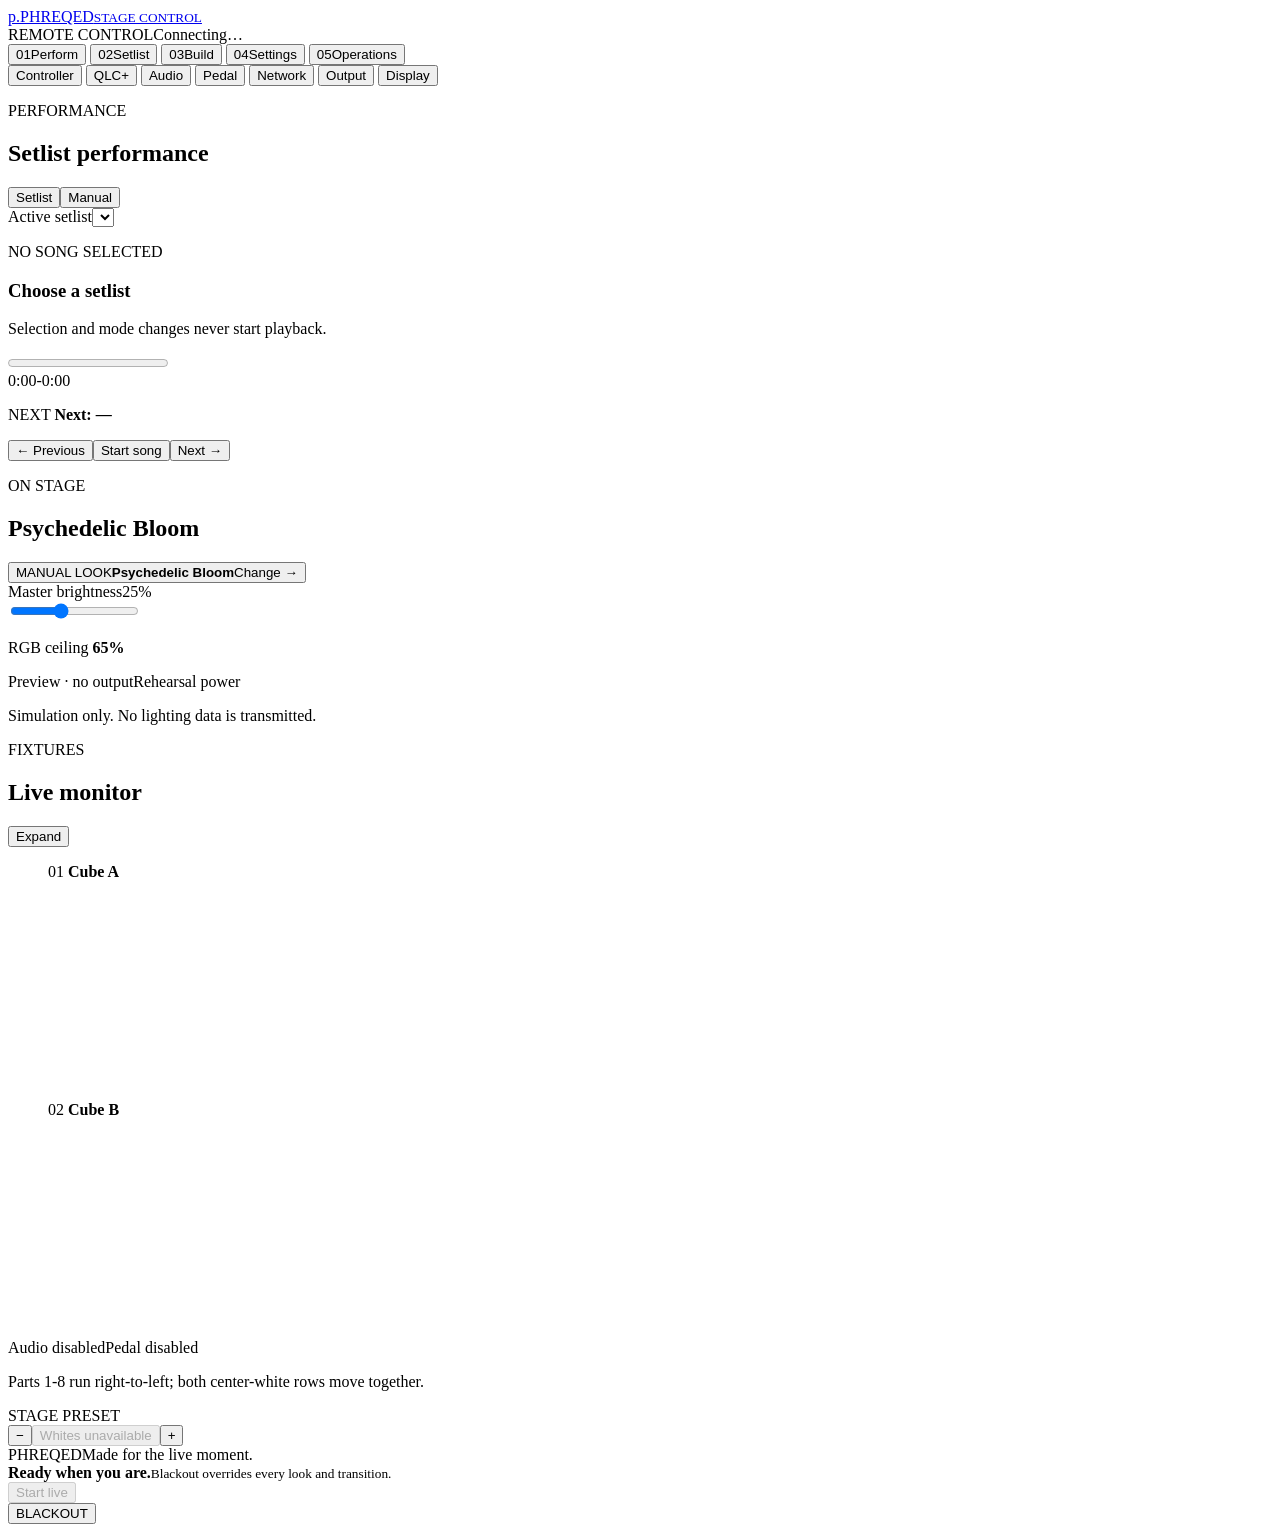
==== commit 3979e8cc: "Replace manual look dropdown with touch picker" ====
--- a/src/phreqed_dmx/web/index.html
+++ b/src/phreqed_dmx/web/index.html
@@ -46,7 +46,7 @@
 
     <section class="card stage-control-card">
       <p class="eyebrow">ON STAGE</p><h2 id="current-look">Psychedelic Bloom</h2>
-      <label for="quick-preset">Quick look<select id="quick-preset"></select></label>
+      <button id="quick-preset-open" type="button" class="quick-look-trigger" aria-haspopup="dialog" aria-controls="quick-preset-dialog"><span>MANUAL LOOK</span><strong id="quick-preset-label">Psychedelic Bloom</strong><span aria-hidden="true">Change →</span></button>
       <div class="slider-label"><label for="master">Master brightness</label><output id="master-value" for="master">25%</output></div><input id="master" type="range" min="0" max="0.65" step="0.01" value="0.25">
       <p class="ceiling-note">RGB ceiling <strong id="brightness-ceiling">65%</strong></p>
       <div class="stage-output-state"><span id="output-label">Preview · no output</span><span id="stage-power-label">Rehearsal power</span></div>
@@ -129,6 +129,10 @@
 </dialog>
 <dialog id="copy-setlist-dialog"><h2>Copy setlist</h2><p>Duplicate the selected running order, then edit the copy independently.</p><label for="copy-setlist-name">New setlist name<input id="copy-setlist-name" maxlength="200"></label><div class="row"><button id="cancel-copy-setlist">Cancel</button><button id="confirm-copy-setlist" class="primary">Create copy</button></div></dialog>
 
+<dialog id="quick-preset-dialog" class="task-dialog quick-look-dialog">
+  <div class="task-dialog-content"><div class="section-title task-dialog-heading"><div><p class="eyebrow">MANUAL PERFORMANCE</p><h2>Select a look</h2></div><button id="close-quick-preset" type="button" class="quiet">Close</button></div><p class="quick-look-help">Tap once to use a look immediately. Paging uses large controls and never requires a dropdown or precision scrolling.</p><div id="quick-preset-grid" class="quick-look-grid" role="listbox" aria-label="Available manual looks"></div><div id="quick-preset-pager" class="list-pager quick-look-pager"></div></div>
+</dialog>
+
 <div id="safety-bar" class="safety-bar perform-controls"><div class="safety-status"><strong id="blackout-status">Ready when you are.</strong><small id="safety-detail">Blackout overrides every look and transition.</small></div><div id="stage-live-actions" class="safety-live-actions"><button id="stage-start-live" class="primary" disabled>Start live</button><button id="stage-stop-live" class="danger" hidden disabled>Stop output</button></div><button id="release-blackout" hidden>Release blackout</button><button id="blackout" class="blackout">BLACKOUT</button></div>
 <dialog id="live-dialog"><h2>Send light to the stage?</h2><p id="live-warning">Confirm safe fixture placement, warn everyone nearby, and keep QLC+ blackout available.</p><div class="row"><button id="cancel-live">Cancel</button><button id="confirm-live" class="primary">Start live output</button></div></dialog>
 <dialog id="show-power-dialog"><h2>Unlock full RGB power?</h2><p id="show-power-warning">This raises the available RGB master range. Center-white strobes remain separately limited.</p><div class="row"><button id="cancel-show-power">Keep rehearsal power</button><button id="confirm-show-power" class="primary">Unlock show power</button></div></dialog>
